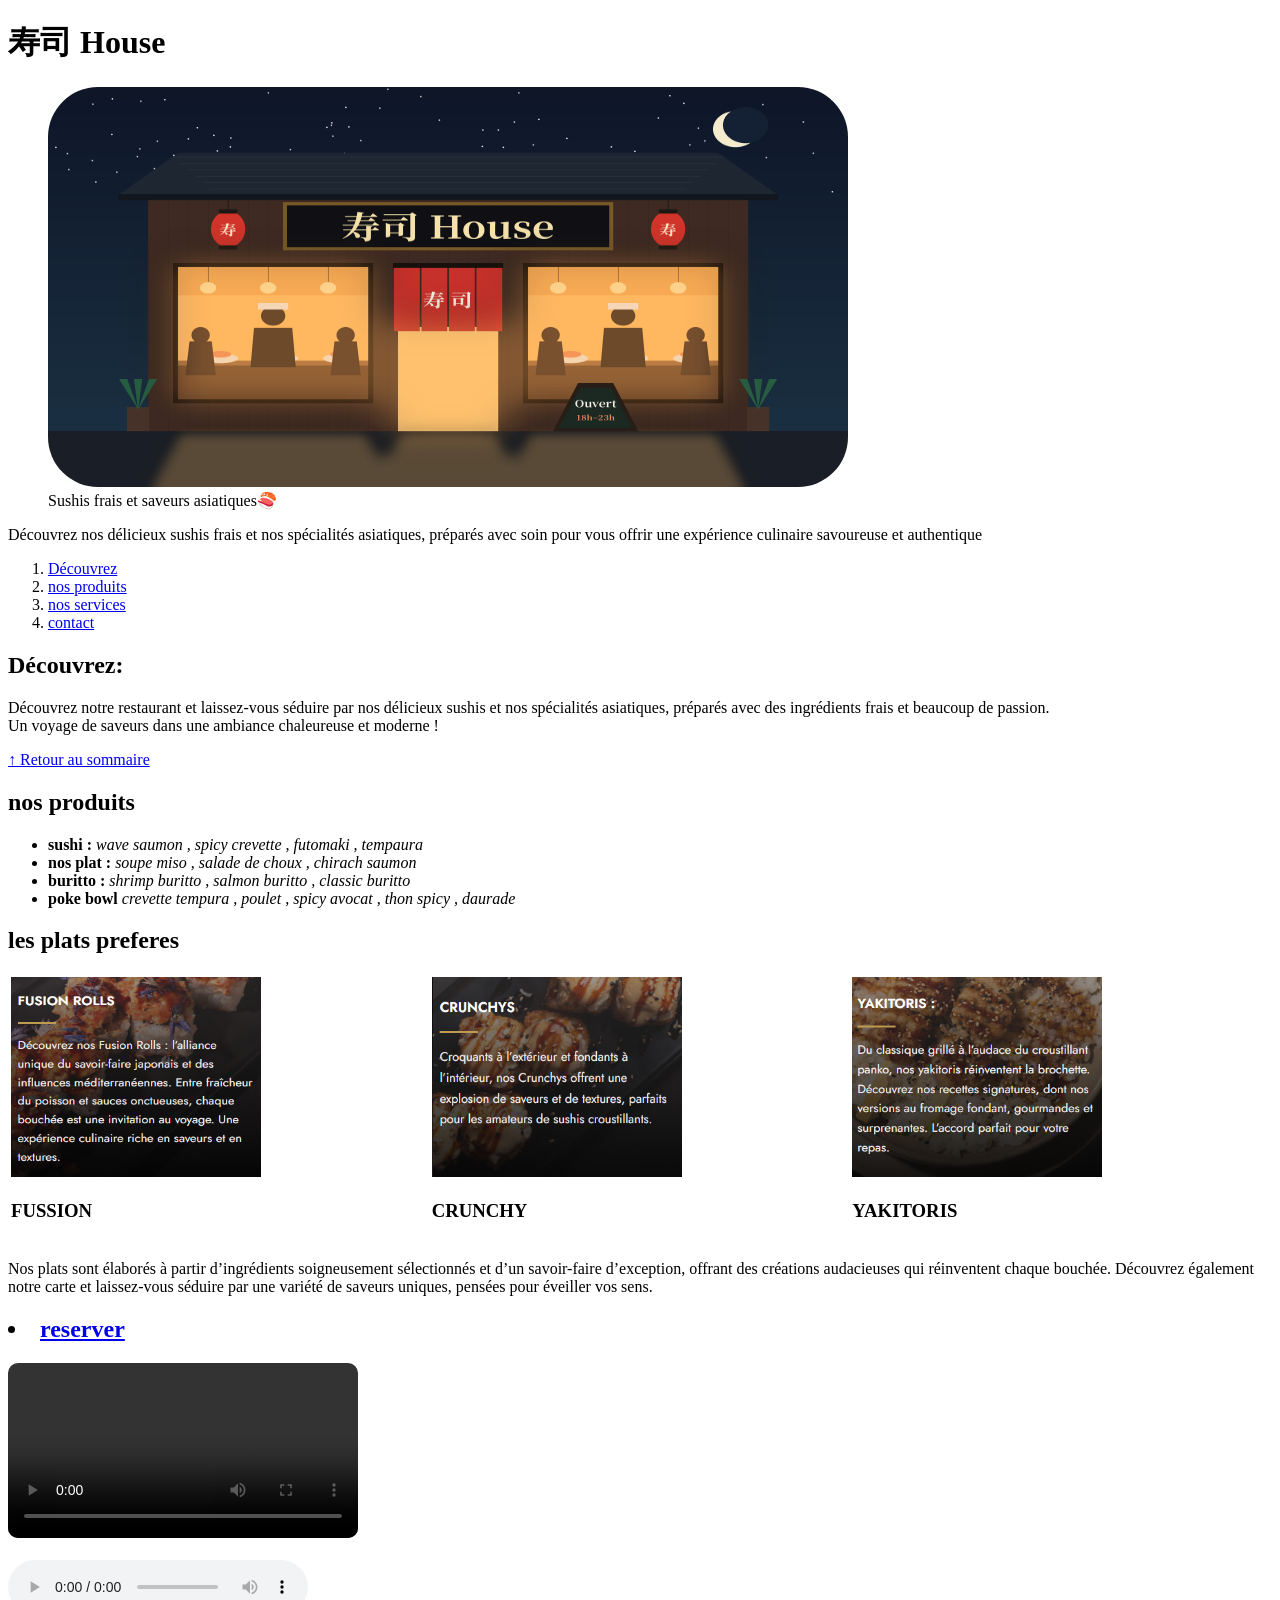
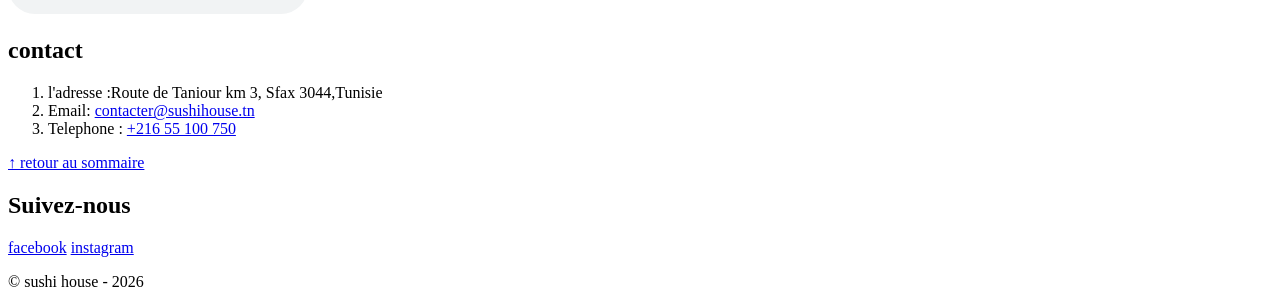
==== index.html @ ea9fa6d9 "sushi house first version" ====
<!DOCTYPE html>
<html lang="fr">
<head>
    <meta charset="UTF-8">
    <meta name="viewport" content="width=device-width, initial-scale=1.0">
    <title>Sushi House — 寿司 House un restaurant de sushi asiatique</title>
    <link rel="stylesheet" href="css/style.css">
    
</head>
<body>
    <header>
        <h1 >寿司 House</h1>
        <figure>
            <img src="images/sushi.png" style="width: 800px !important; height:400px !important; border-radius:50px" alt="Un restaurant de sushi asiatique propose une cuisine raffinée et savoureuse, avec des sushis frais, des makis délicats et des spécialités asiatiques aux saveurs authentiques, dans une ambiance chaleureuse et moderne 🍣🥢">
            <figcaption>Sushis frais et saveurs asiatiques🍣</figcaption>
        </figure>
        <p class="mise-en-avant">Découvrez nos délicieux sushis frais et nos spécialités asiatiques, préparés avec soin pour vous offrir une expérience culinaire savoureuse et authentique</p>
    </header>
    <nav id="sommaire">
        <ol>
            <li><a href=#decouvre>Découvrez</a></li>
            <li><a href=#produits>nos produits</a></li>
            <li><a href=#services>nos services</a></li>
            <li><a href=#contact>contact</a></li>

        </ol>
    </nav>
    <main>
        <section id="decouvre">
            <h2>Découvrez:</h2>
            <p>Découvrez notre restaurant et laissez-vous séduire par nos délicieux sushis et nos spécialités asiatiques, préparés avec des ingrédients frais et beaucoup de passion. <br>
                 Un voyage de saveurs dans une ambiance chaleureuse et moderne !</p>
            <p><a href="#sommaire">↑ Retour au sommaire</a></p>
        </section>
        <section id="produits">
            <h2>nos produits</h2>  
            <ul>
                <li><strong>sushi :</strong> <em>wave saumon , spicy crevette , futomaki , tempaura </em></li>
                <li><strong>nos plat :</strong> <em>soupe miso , salade de choux , chirach saumon</em></li>
                <li><strong>buritto :</strong> <em>shrimp buritto , salmon buritto , classic buritto </em></li>
                <li><strong>poke bowl</strong> <em>crevette tempura , poulet , spicy avocat , thon spicy , daurade</em></li>
            </ul>
                

        </section>
        <section id="services">
            <h2>les plats preferes</h2>
            <table width="100%">
                <tr>
                    <td>
                        <img src="images/fussion.png" alt="sushi fussion rolls " width="250" height="200">
                         <br>
                        <h3> FUSSION</h3>
                    </td>
                    <td>
                        <img src="images/crunchy.png" alt="sushi crunchy rolls " width="250" height="200">
                         <br>
                        <h3>CRUNCHY</h3>
                    </td>
                    <td>
                        <img src="images/yakitoris.png" alt=" sushi yakitoris rolls " width="250" height="200">
                         <br>
                        <h3>YAKITORIS</h3>
                    </td>
                </tr>
                
            </table>

            <p>Nos plats sont élaborés à partir d’ingrédients soigneusement sélectionnés et d’un savoir-faire d’exception, offrant des créations audacieuses qui réinventent chaque bouchée.
Découvrez également notre carte et laissez-vous séduire par une variété de saveurs uniques, pensées pour éveiller vos sens.<p>
            <h2><li><a href=reservation.html>reserver</a></li></h2>
            <video controls style="width:350px; max-width:100% ;height:auto; border-radius:10px;" >
                <source src="media/house.mp4" type="video/mp4">
                erreur votre navigateur ne peut pas lire la video.
            </video>
            <br><br>
            <audio controls>
                <source src="media/house.mp4" type="audio/mpeg">
                erreur votre navigateur ne supporte pas l'audio.
            </audio>

        </section>
        <section id="contact" class="carte-info">
            <h2>contact</h2>
            <ol>
                <li>l'adresse :Route de Taniour km 3, Sfax 3044,Tunisie</li>
                <li>Email: <a href="mailto:contact@sushihouse.tn">contacter@sushihouse.tn</a></li>
                <li>Telephone : <a href="tel:+216 55 578 963">+216 55 100 750</a></li>
            </ol>
            <p><a href="#sommaire">↑ retour au sommaire</a></p>
        </section>   
    </main>
    <footer>
        <h2>Suivez-nous</h2>
        <p>
            <a href="https://www.facebook.com/sushihouse" target="-blank" rel="noopener">facebook</a>
            <a href="https://www.instagram.com/sushihouse" target="-blank" rel="noopener">instagram</a>
        </p>  
        <p>&copy; sushi house - 2026</p> 
    </footer>

</body>
</html>
---- css/style.css ----
:root {
    --nuit: #0A1931;      
    --lumiere: #facf97;     
    --sushi-rouge: #C1272D; 
    --noren-beige: #F5E6C8; 
    --texte: #2B2B2B;        
    --fond: #FFFEF8;         
    --espace: 1rem;
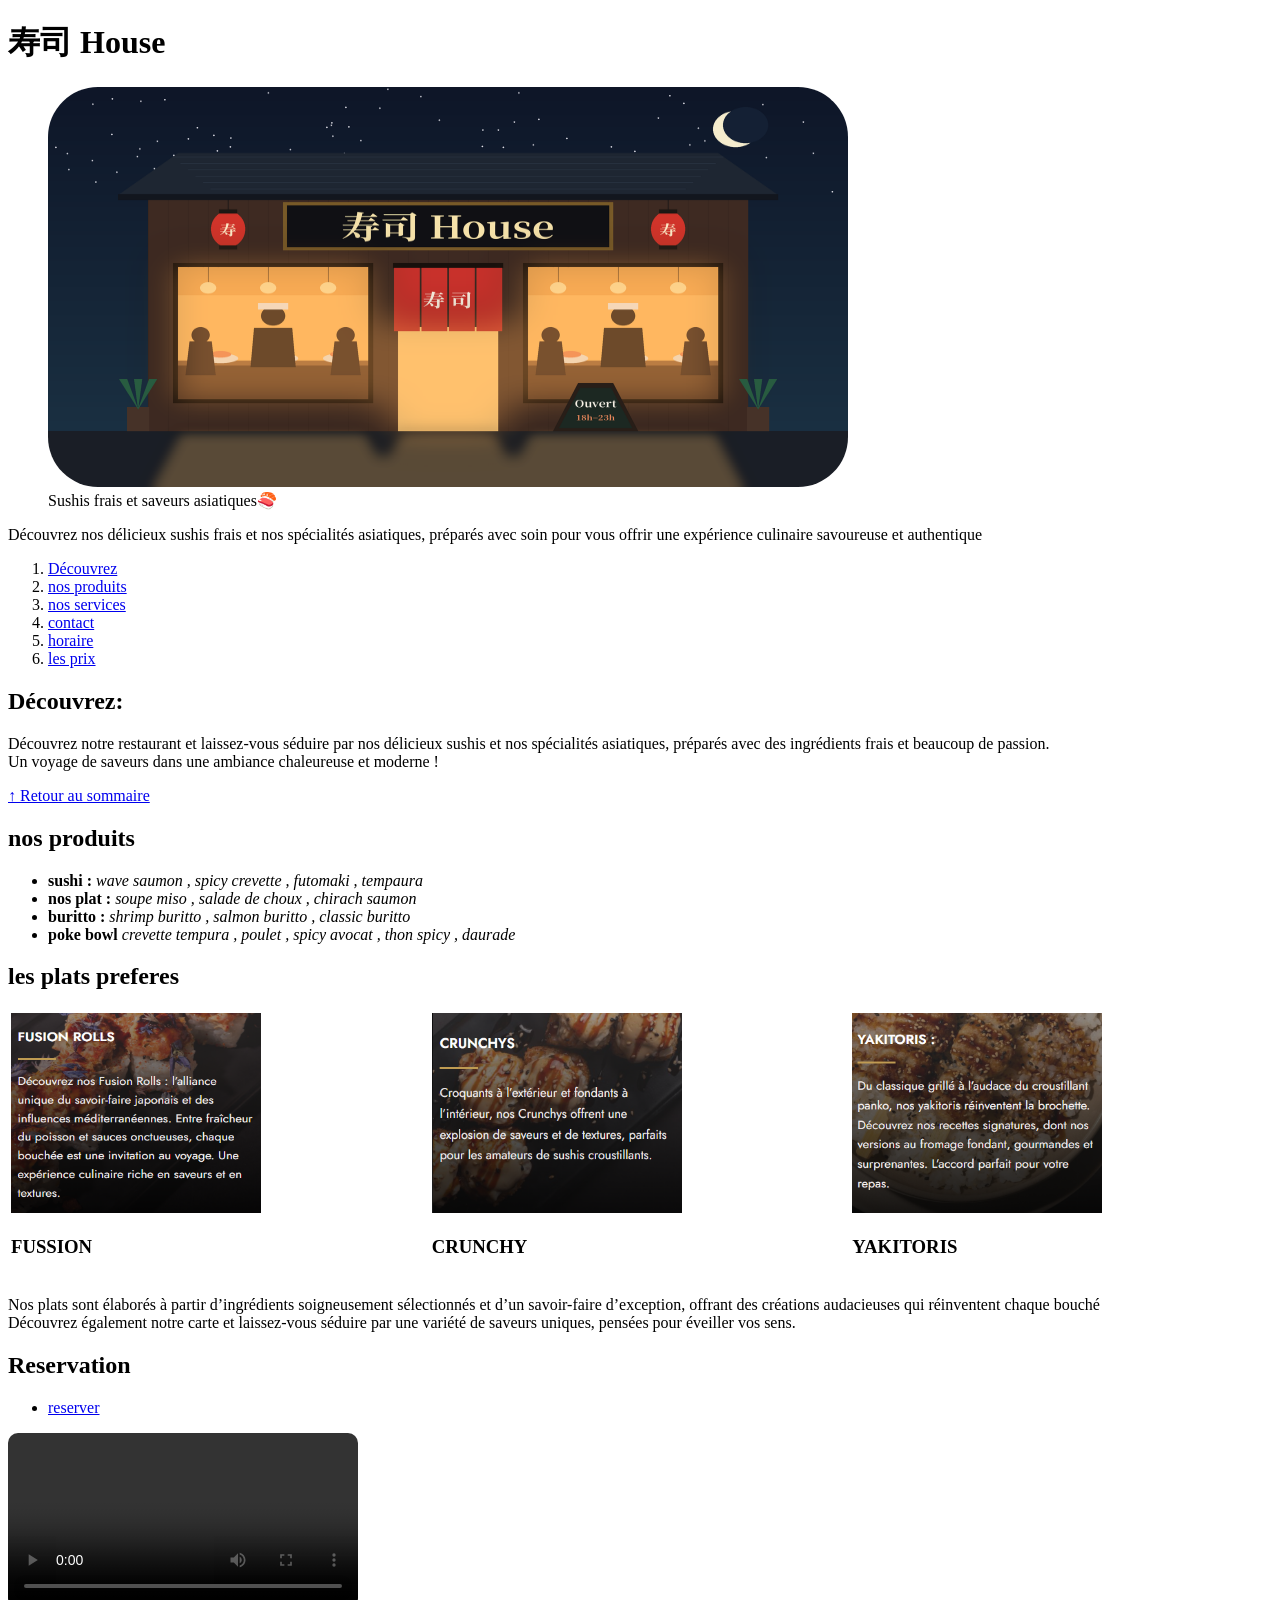
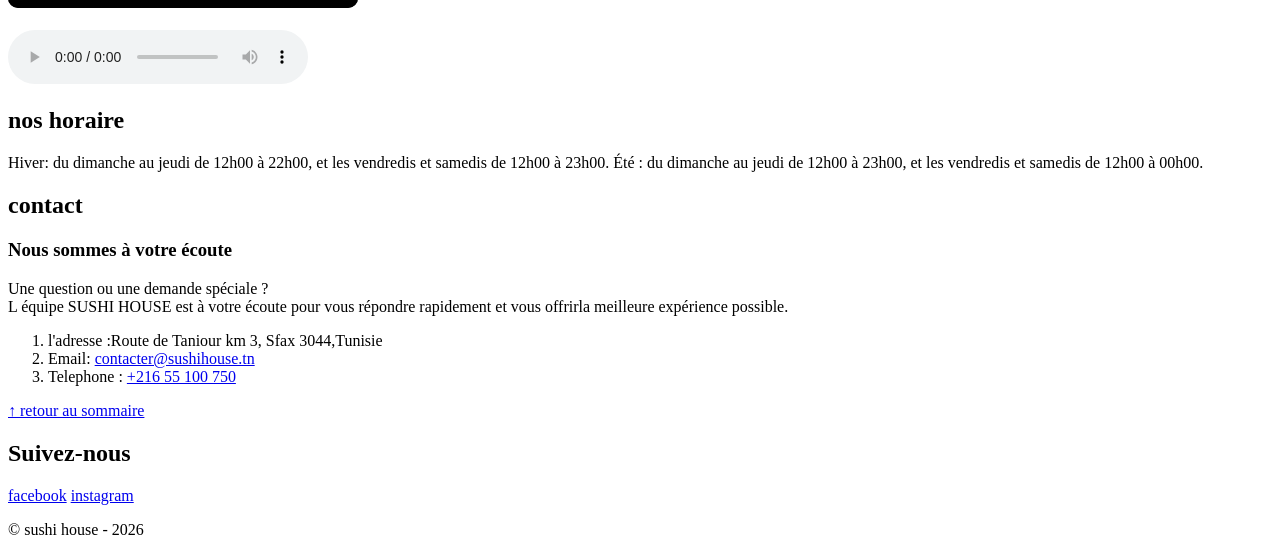
==== commit 8610fe40: "fix les erreurs" ====
--- a/index.html
+++ b/index.html
@@ -22,7 +22,10 @@
             <li><a href=#produits>nos produits</a></li>
             <li><a href=#services>nos services</a></li>
             <li><a href=#contact>contact</a></li>
+            <li><a href="#horaire">horaire</a></li>
+            <li><a href="prix.html">les prix</a></li>
 
+        
         </ol>
     </nav>
     <main>
@@ -45,7 +48,7 @@
         </section>
         <section id="services">
             <h2>les plats preferes</h2>
-            <table width="100%">
+            <table style="width: 100%;">
                 <tr>
                     <td>
                         <img src="images/fussion.png" alt="sushi fussion rolls " width="250" height="200">
@@ -66,9 +69,10 @@
                 
             </table>
 
-            <p>Nos plats sont élaborés à partir d’ingrédients soigneusement sélectionnés et d’un savoir-faire d’exception, offrant des créations audacieuses qui réinventent chaque bouchée.
+            <p>Nos plats sont élaborés à partir d’ingrédients soigneusement sélectionnés et d’un savoir-faire d’exception, offrant des créations audacieuses qui réinventent chaque bouché<br>
 Découvrez également notre carte et laissez-vous séduire par une variété de saveurs uniques, pensées pour éveiller vos sens.<p>
-            <h2><li><a href=reservation.html>reserver</a></li></h2>
+            <h2>Reservation</h2>
+            <ul><li><a href=reservation.html>reserver</a></li></ul>
             <video controls style="width:350px; max-width:100% ;height:auto; border-radius:10px;" >
                 <source src="media/house.mp4" type="video/mp4">
                 erreur votre navigateur ne peut pas lire la video.
@@ -80,12 +84,21 @@
             </audio>
 
         </section>
+        <section id="horaire">
+            <h2>nos horaire</h2>
+            <p> Hiver: du dimanche au jeudi de 12h00 à 22h00, et les vendredis et samedis de 12h00 à 23h00.
+Été : du dimanche au jeudi de 12h00 à 23h00, et les vendredis et samedis de 12h00 à 00h00.</p>
+        </section>
+
         <section id="contact" class="carte-info">
             <h2>contact</h2>
+            <h3>Nous sommes à votre écoute</h3>
+            <p>Une question ou une demande spéciale ? <br>
+L équipe SUSHI HOUSE est à votre écoute pour vous répondre rapidement et vous offrirla meilleure expérience possible.</p>
             <ol>
                 <li>l'adresse :Route de Taniour km 3, Sfax 3044,Tunisie</li>
                 <li>Email: <a href="mailto:contact@sushihouse.tn">contacter@sushihouse.tn</a></li>
-                <li>Telephone : <a href="tel:+216 55 578 963">+216 55 100 750</a></li>
+                <li>Telephone : <a href="tel:+21655578963">+216 55 100 750</a></li>
             </ol>
             <p><a href="#sommaire">↑ retour au sommaire</a></p>
         </section>   
--- a/css/style.css
+++ b/css/style.css
@@ -1,8 +1,9 @@
 :root {
-    --nuit: #0A1931;      
+    --nuit: #071a38;      
     --lumiere: #facf97;     
     --sushi-rouge: #C1272D; 
-    --noren-beige: #F5E6C8; 
-    --texte: #2B2B2B;        
-    --fond: #FFFEF8;         
+    --noren-beige: #e25f2b; 
+    --texte: #490707;        
+    --fond: #110527;         
     --espace: 1rem;
+}
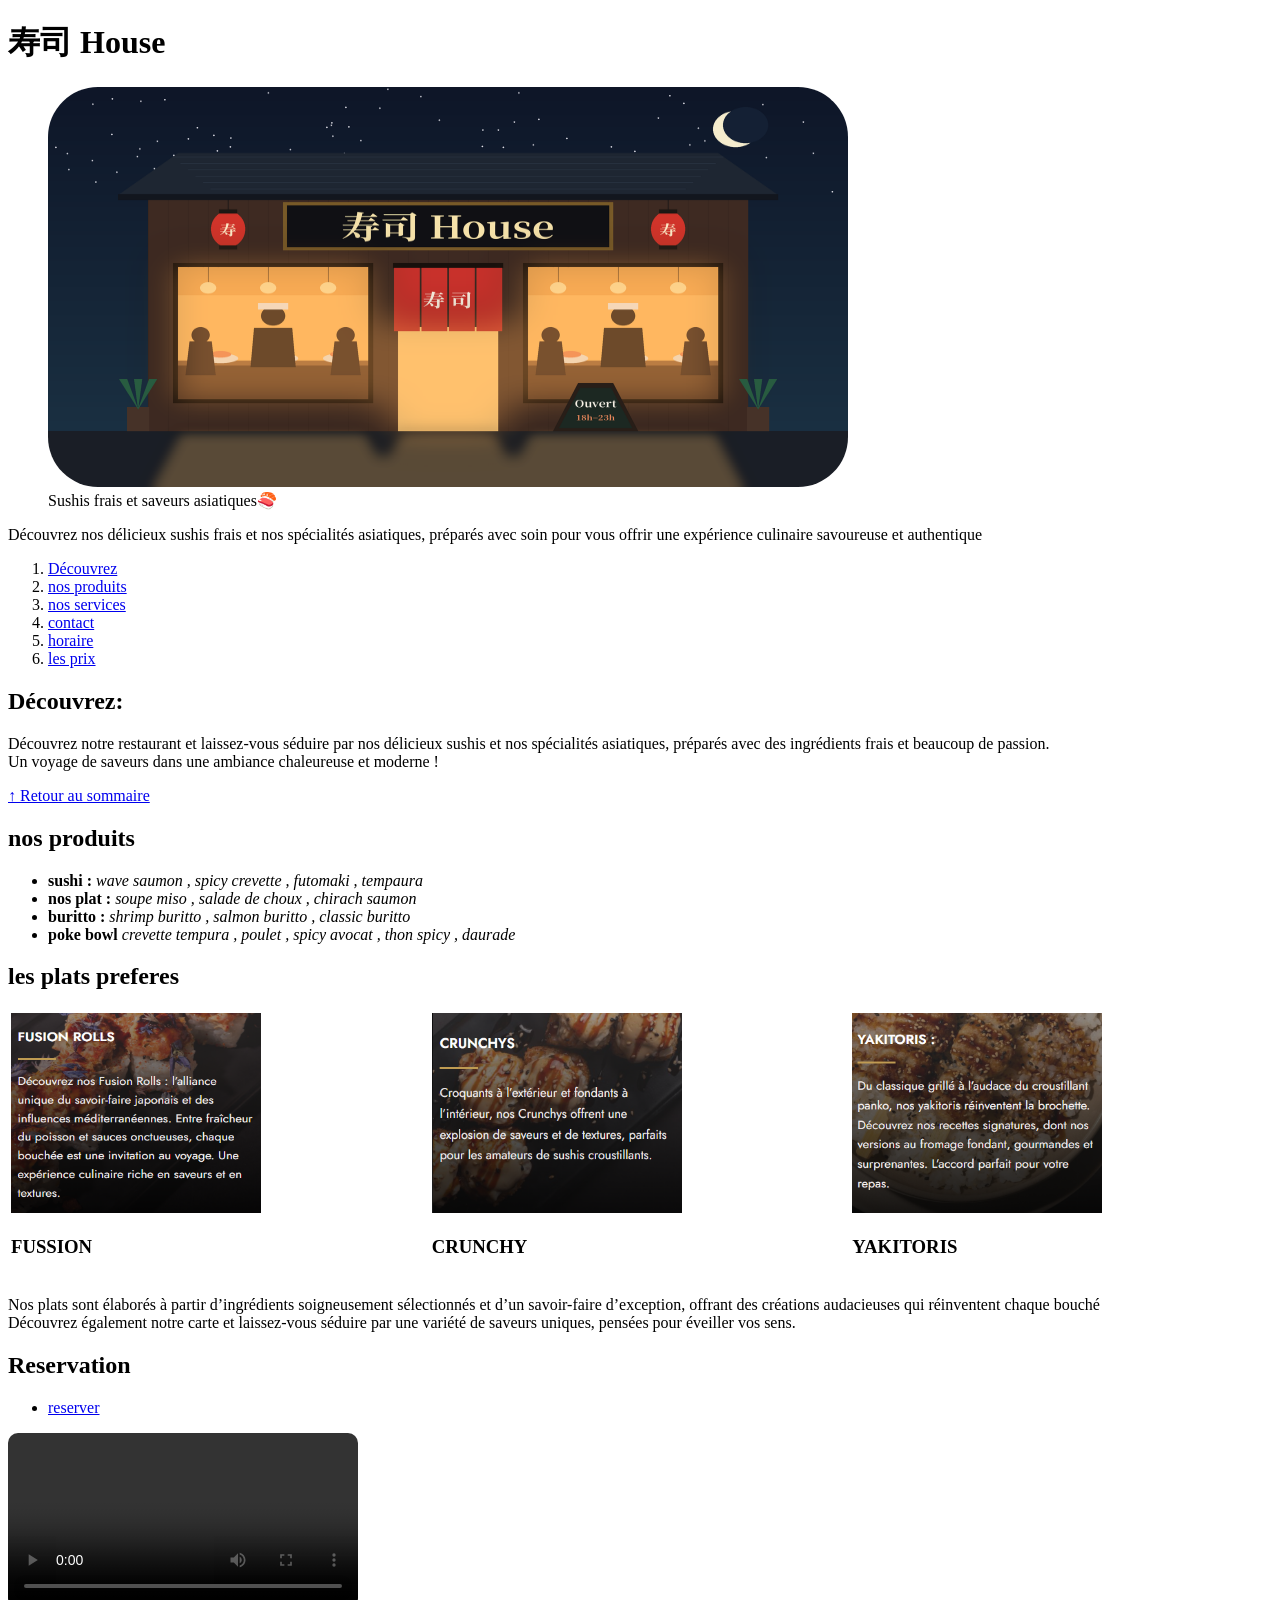
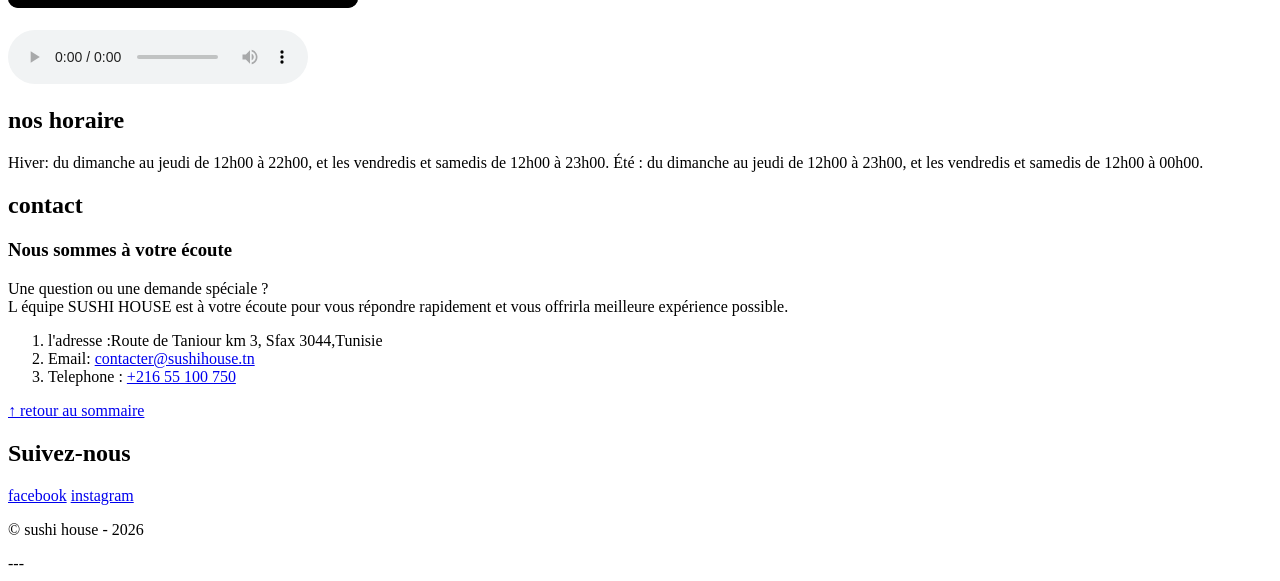
==== commit b07c3a6f: "page prix sushi house" ====
--- a/index.html
+++ b/index.html
@@ -111,6 +111,6 @@
         </p>  
         <p>&copy; sushi house - 2026</p> 
     </footer>
-
+---
 </body>
 </html>
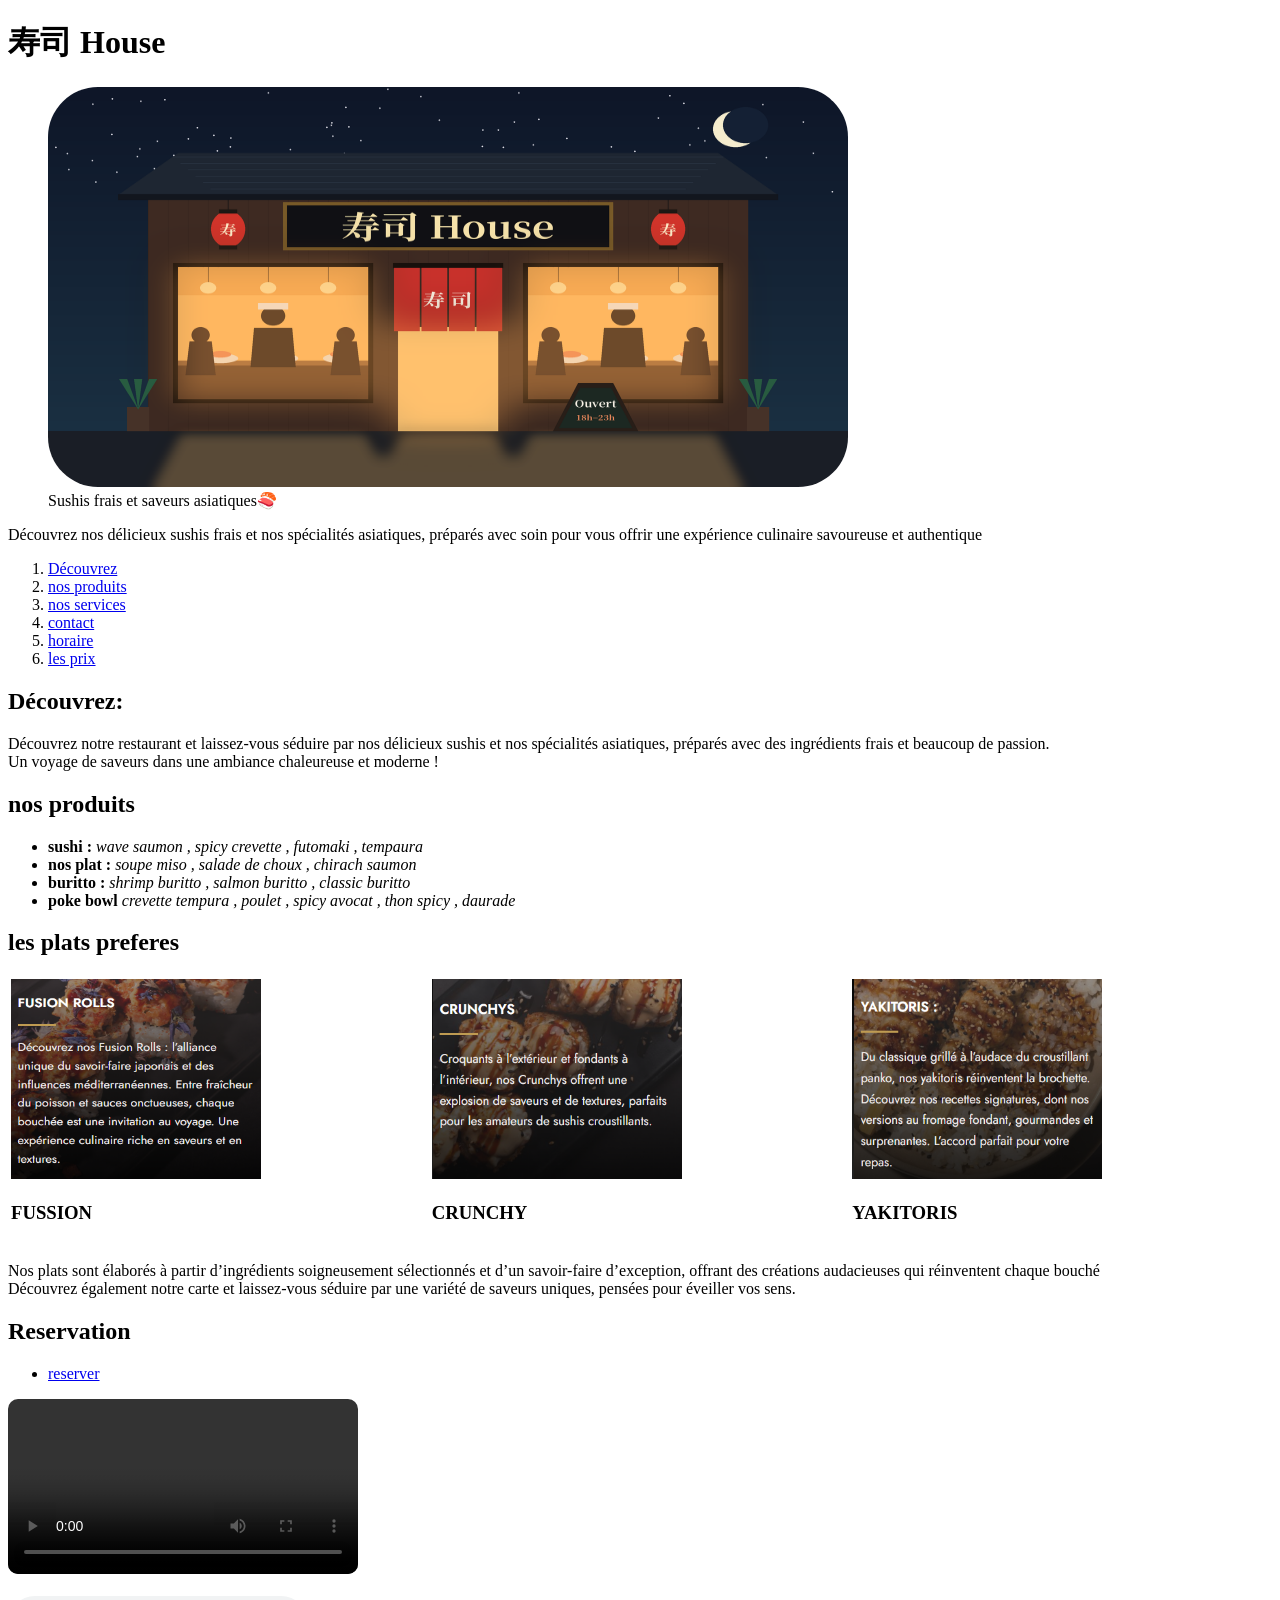
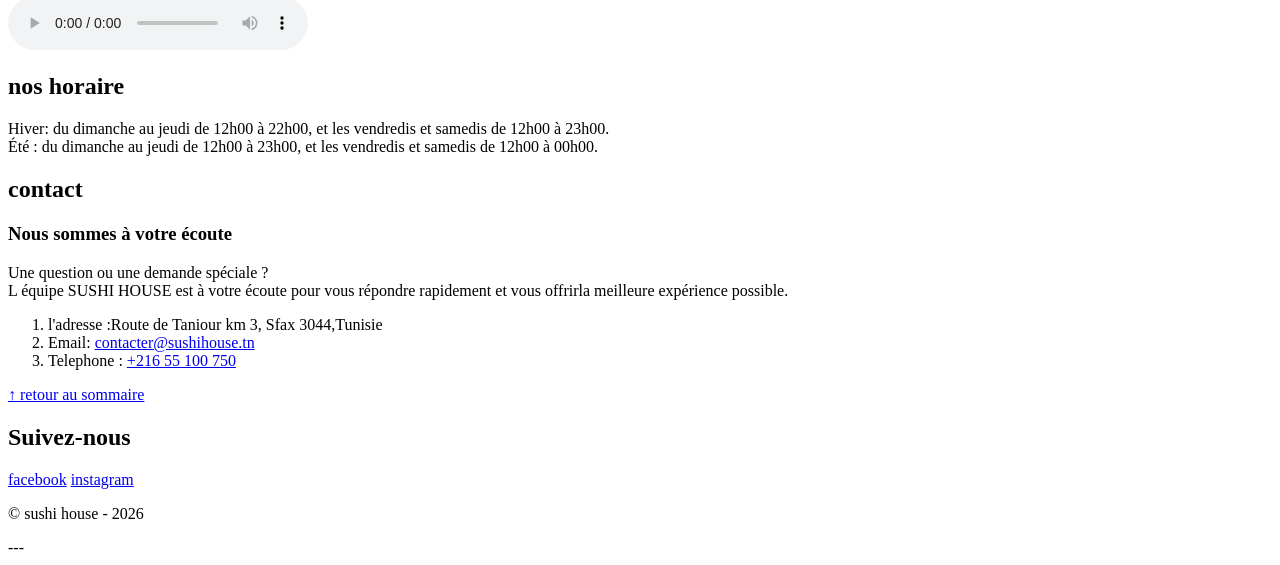
==== commit c20c8371: "page reservation" ====
--- a/index.html
+++ b/index.html
@@ -14,9 +14,9 @@
             <img src="images/sushi.png" style="width: 800px !important; height:400px !important; border-radius:50px" alt="Un restaurant de sushi asiatique propose une cuisine raffinée et savoureuse, avec des sushis frais, des makis délicats et des spécialités asiatiques aux saveurs authentiques, dans une ambiance chaleureuse et moderne 🍣🥢">
             <figcaption>Sushis frais et saveurs asiatiques🍣</figcaption>
         </figure>
-        <p class="mise-en-avant">Découvrez nos délicieux sushis frais et nos spécialités asiatiques, préparés avec soin pour vous offrir une expérience culinaire savoureuse et authentique</p>
+        <p  id="sommaire">Découvrez nos délicieux sushis frais et nos spécialités asiatiques, préparés avec soin pour vous offrir une expérience culinaire savoureuse et authentique</p>
     </header>
-    <nav id="sommaire">
+    <nav >
         <ol>
             <li><a href=#decouvre>Découvrez</a></li>
             <li><a href=#produits>nos produits</a></li>
@@ -33,7 +33,7 @@
             <h2>Découvrez:</h2>
             <p>Découvrez notre restaurant et laissez-vous séduire par nos délicieux sushis et nos spécialités asiatiques, préparés avec des ingrédients frais et beaucoup de passion. <br>
                  Un voyage de saveurs dans une ambiance chaleureuse et moderne !</p>
-            <p><a href="#sommaire">↑ Retour au sommaire</a></p>
+            
         </section>
         <section id="produits">
             <h2>nos produits</h2>  
@@ -61,7 +61,7 @@
                         <h3>CRUNCHY</h3>
                     </td>
                     <td>
-                        <img src="images/yakitoris.png" alt=" sushi yakitoris rolls " width="250" height="200">
+                        <img src="images/yakitori.png" alt=" sushi yakitoris rolls " width="250" height="200">
                          <br>
                         <h3>YAKITORIS</h3>
                     </td>
@@ -86,11 +86,11 @@
         </section>
         <section id="horaire">
             <h2>nos horaire</h2>
-            <p> Hiver: du dimanche au jeudi de 12h00 à 22h00, et les vendredis et samedis de 12h00 à 23h00.
+            <p> Hiver: du dimanche au jeudi de 12h00 à 22h00, et les vendredis et samedis de 12h00 à 23h00.<br>
 Été : du dimanche au jeudi de 12h00 à 23h00, et les vendredis et samedis de 12h00 à 00h00.</p>
         </section>
 
-        <section id="contact" class="carte-info">
+        <section id="contact" >
             <h2>contact</h2>
             <h3>Nous sommes à votre écoute</h3>
             <p>Une question ou une demande spéciale ? <br>
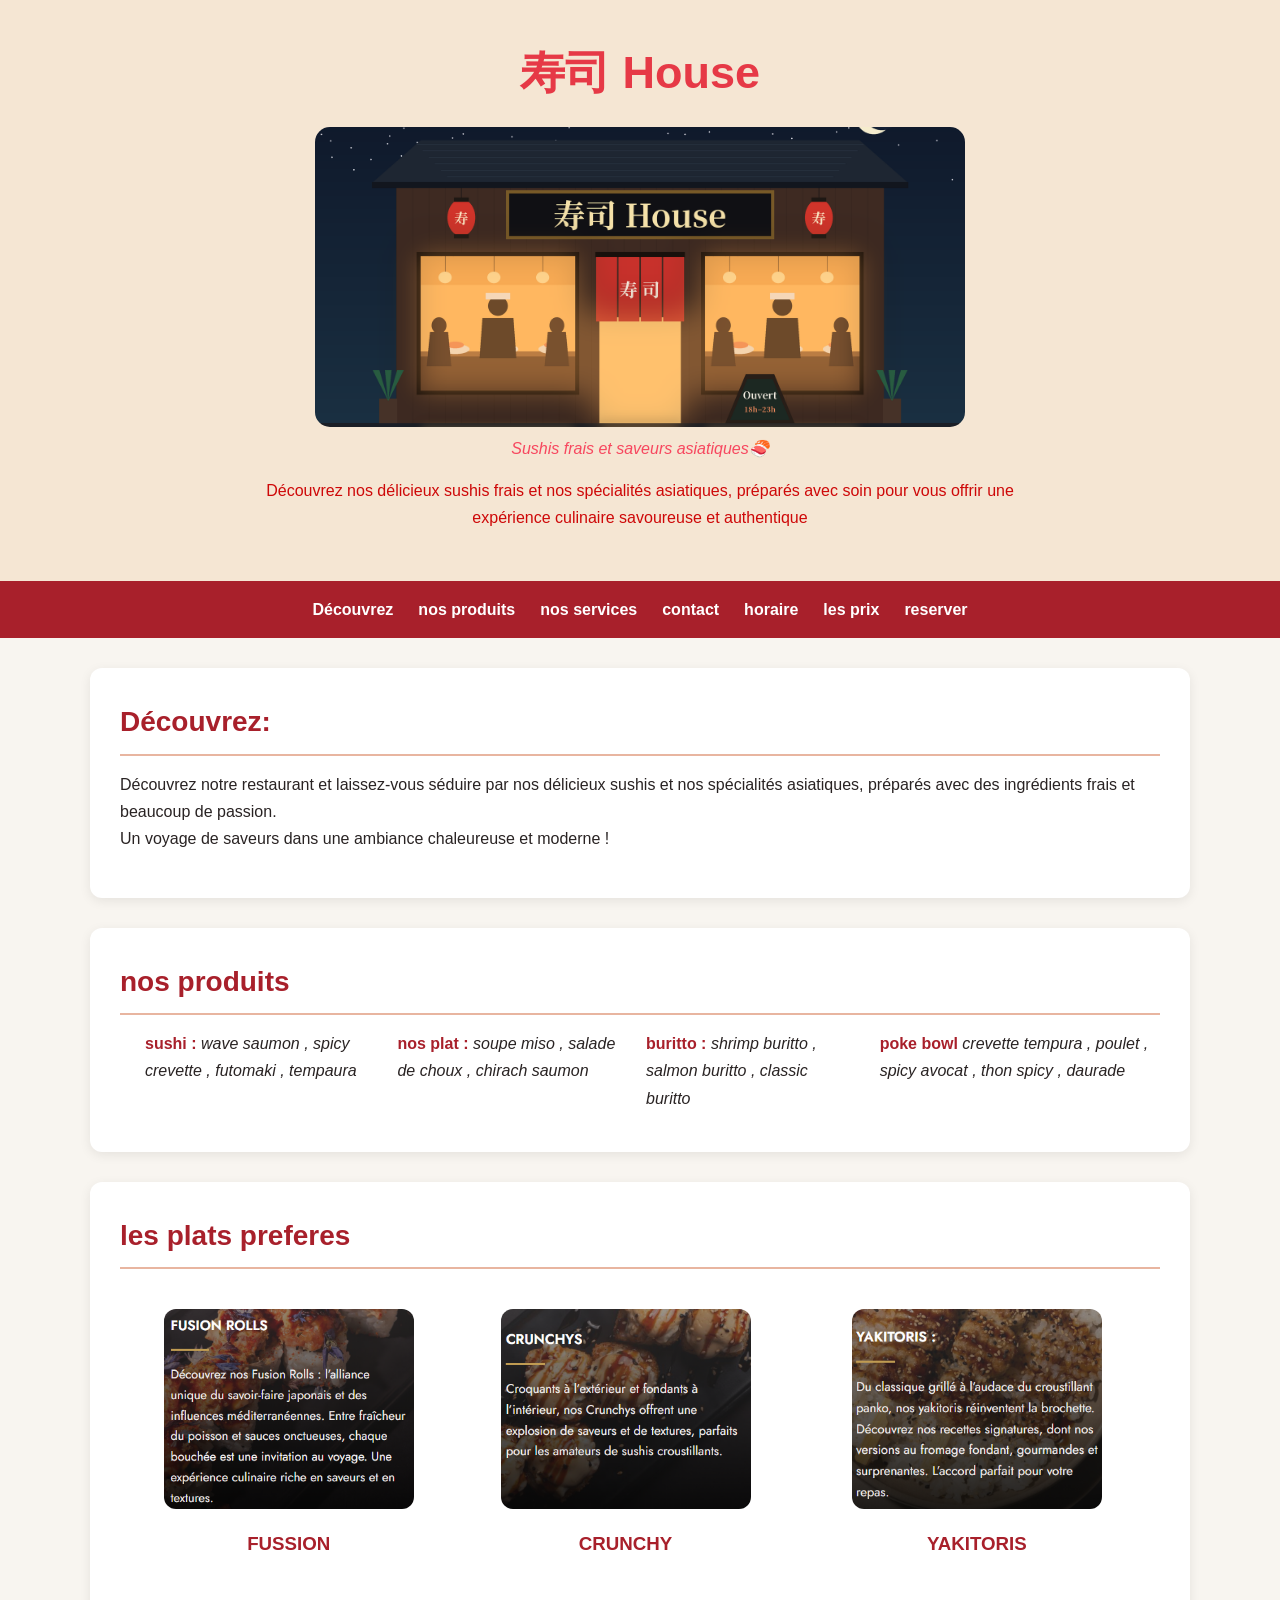
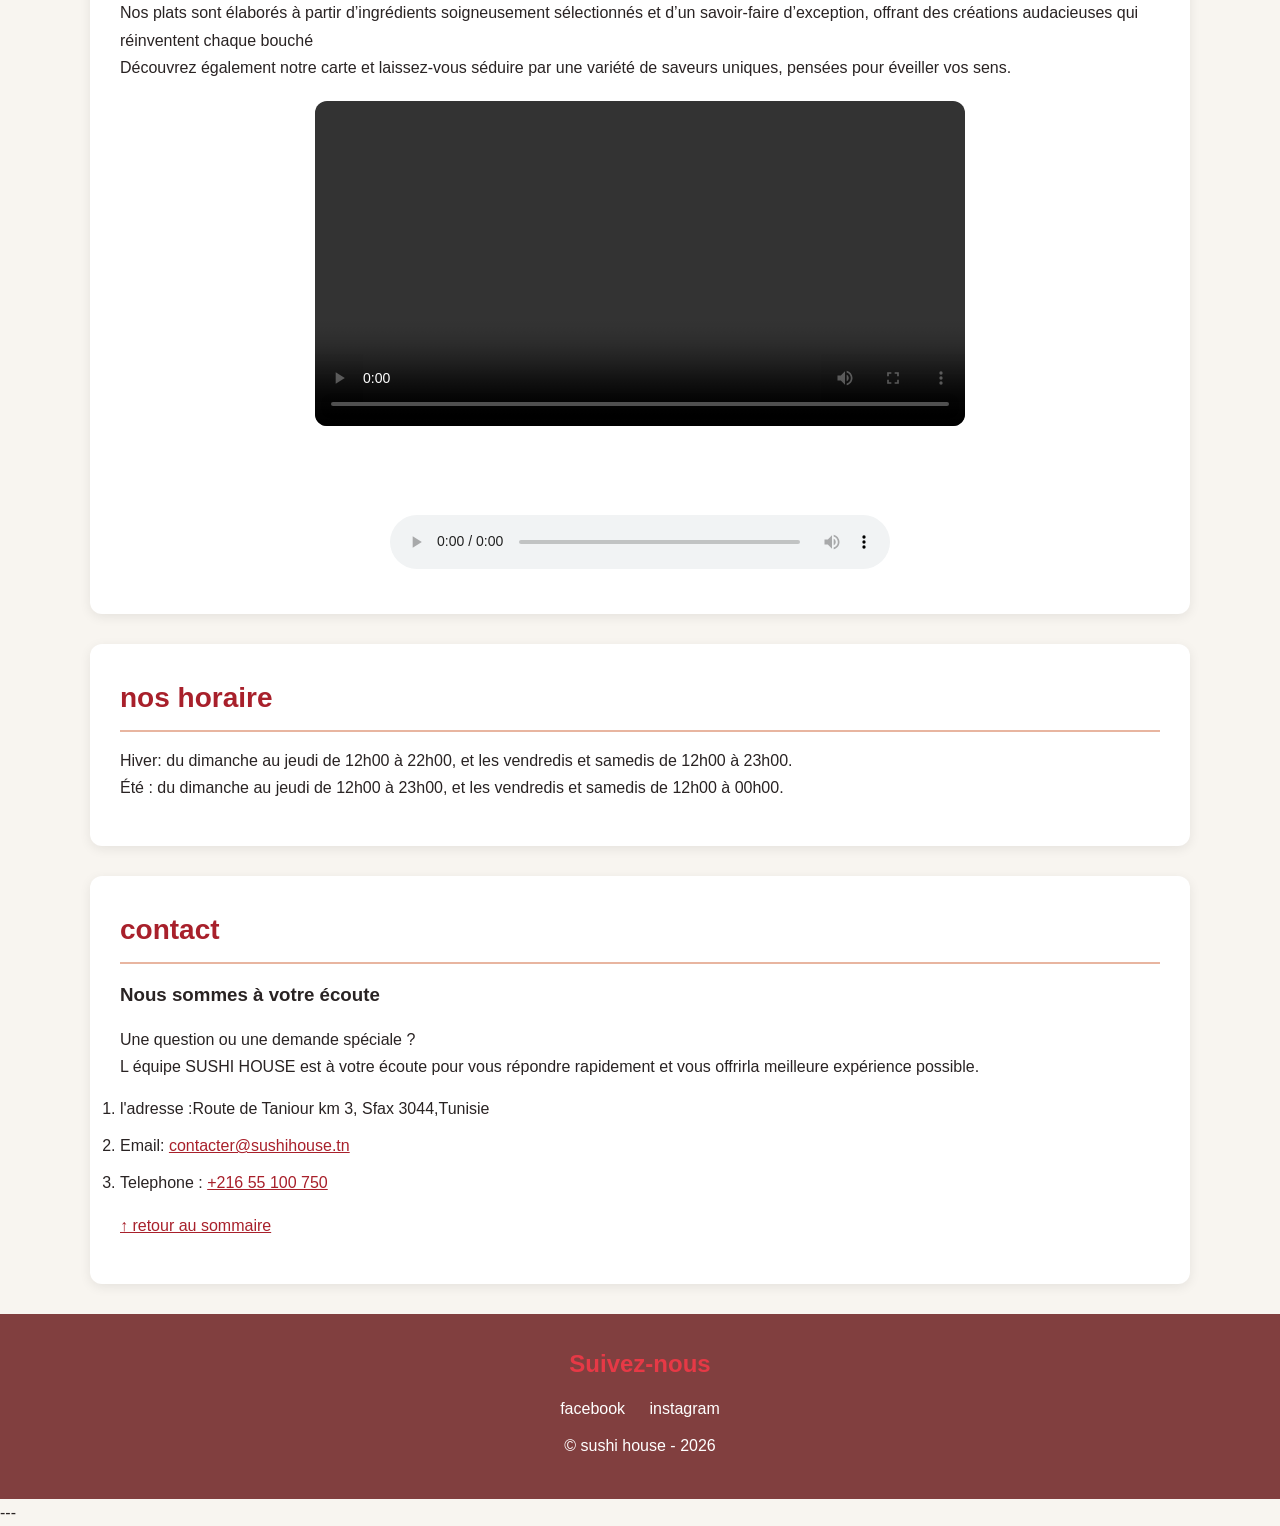
==== commit fab30784: "ajout le css" ====
--- a/index.html
+++ b/index.html
@@ -11,7 +11,7 @@
     <header>
         <h1 >寿司 House</h1>
         <figure>
-            <img src="images/sushi.png" style="width: 800px !important; height:400px !important; border-radius:50px" alt="Un restaurant de sushi asiatique propose une cuisine raffinée et savoureuse, avec des sushis frais, des makis délicats et des spécialités asiatiques aux saveurs authentiques, dans une ambiance chaleureuse et moderne 🍣🥢">
+            <img src="images/sushi.png" alt="Devanture du restaurant Sushi House">
             <figcaption>Sushis frais et saveurs asiatiques🍣</figcaption>
         </figure>
         <p  id="sommaire">Découvrez nos délicieux sushis frais et nos spécialités asiatiques, préparés avec soin pour vous offrir une expérience culinaire savoureuse et authentique</p>
@@ -24,8 +24,7 @@
             <li><a href=#contact>contact</a></li>
             <li><a href="#horaire">horaire</a></li>
             <li><a href="prix.html">les prix</a></li>
-
-        
+            <li><a href="reservation.html">reserver</a></li>
         </ol>
     </nav>
     <main>
@@ -71,9 +70,8 @@
 
             <p>Nos plats sont élaborés à partir d’ingrédients soigneusement sélectionnés et d’un savoir-faire d’exception, offrant des créations audacieuses qui réinventent chaque bouché<br>
 Découvrez également notre carte et laissez-vous séduire par une variété de saveurs uniques, pensées pour éveiller vos sens.<p>
-            <h2>Reservation</h2>
-            <ul><li><a href=reservation.html>reserver</a></li></ul>
-            <video controls style="width:350px; max-width:100% ;height:auto; border-radius:10px;" >
+            
+            <video controls  >
                 <source src="media/house.mp4" type="video/mp4">
                 erreur votre navigateur ne peut pas lire la video.
             </video>
@@ -106,8 +104,8 @@
     <footer>
         <h2>Suivez-nous</h2>
         <p>
-            <a href="https://www.facebook.com/sushihouse" target="-blank" rel="noopener">facebook</a>
-            <a href="https://www.instagram.com/sushihouse" target="-blank" rel="noopener">instagram</a>
+            <a href="https://www.facebook.com/sushihouse" target="_blank" rel="noopener">facebook</a>
+            <a href="https://www.instagram.com/sushihouse" target="_blank" rel="noopener">instagram</a>
         </p>  
         <p>&copy; sushi house - 2026</p> 
     </footer>
--- a/css/style.css
+++ b/css/style.css
@@ -1,9 +1,298 @@
-:root {
-    --nuit: #071a38;      
-    --lumiere: #facf97;     
-    --sushi-rouge: #C1272D; 
-    --noren-beige: #e25f2b; 
-    --texte: #490707;        
-    --fond: #110527;         
-    --espace: 1rem;
-}
+
+
+* {
+    box-sizing: border-box;
+    margin: 0;
+    padding: 0;
+}
+
+html {
+    scroll-behavior: smooth;
+}
+
+body {
+    font-family: Arial, sans-serif;
+    background-color: #f8f5f0;
+    color: #292323;
+    line-height: 1.7;
+}
+
+
+header {
+    background-color: #f5e6d3;
+    color: rgb(206, 8, 8);
+    text-align: center;
+    padding: 35px 20px;
+}
+form {
+    max-width: 600px;
+    background-color: #f5e6d3;
+    padding: 20px;
+    border-radius: 10px;
+    box-shadow: 0 4px 12px rgba(0, 0, 0, 0.1);
+}
+header h1 {
+    font-size: 45px;
+    color: #e63946;
+    margin-bottom: 15px;
+}
+
+header figure {
+    margin: 15px auto;
+}
+
+header img {
+    width: 70%;
+    max-width: 650px;
+    height: 300px;
+    object-fit: cover;
+    border-radius: 15px;
+    transition: transform 0.4s ease;
+}
+
+header img:hover {
+    transform: scale(1.04);
+}
+
+figcaption {
+    color: #f74159f5;
+    font-style: italic;
+}
+
+header p {
+    max-width: 800px;
+    margin: 15px auto;
+}
+
+
+nav {
+    background-color: #a8202b;
+    padding: 15px;
+    position: sticky;
+    top: 0;
+    z-index: 10;
+}
+
+nav ol {
+    list-style: none;
+    display: flex;
+    justify-content: center;
+    flex-wrap: wrap;
+    gap: 25px;
+}
+
+nav a {
+    color: white;
+    text-decoration: none;
+    font-weight: bold;
+    transition: color 0.3s;
+}
+
+nav a:hover {
+    color: #ffd6a5;
+}
+
+ul {
+    list-style: none;
+    display: flex;
+    justify-content: center;
+    gap: 25px;
+}
+
+ul a {
+    text-decoration: none;
+    color: white;
+    background-color: #a8202b;
+    padding: 10px 20px;
+    border-radius: 8px;
+    display: inline-block;
+}
+
+ul a:hover {
+    background-color: #e63946;
+    transform: scale(1.05);
+}
+main {
+    width: 90%;
+    max-width: 1100px;
+    margin: 30px auto;
+}
+
+
+section {
+    background-color: white;
+    padding: 30px;
+    margin-bottom: 30px;
+    border-radius: 12px;
+    box-shadow: 0 3px 12px rgba(0, 0, 0, 0.08);
+}
+
+section h2 {
+    color: #a8202b;
+    font-size: 28px;
+    margin-bottom: 15px;
+    border-bottom: 2px solid #e8b5a0;
+    padding-bottom: 8px;
+}
+
+section p {
+    margin: 15px 0;
+}
+
+
+section ul {
+    padding-left: 25px;
+}
+
+section li {
+    margin-bottom: 10px;
+}
+
+strong {
+    color: #a8202b;
+}
+
+
+table {
+    width: 100%;
+    text-align: center;
+    border-spacing: 15px;
+}
+
+td {
+    padding: 10px;
+}
+
+td img {
+    width: 100%;
+    max-width: 250px;
+    height: 200px;
+    object-fit: cover;
+    border-radius: 12px;
+    transition: transform 0.4s ease, box-shadow 0.4s ease;
+}
+
+
+td img:hover {
+    transform: scale(1.08);
+    box-shadow: 0 8px 20px rgba(0, 0, 0, 0.25);
+}
+
+td h3 {
+    color: #a8202b;
+    margin-top: 10px;
+}
+
+
+video {
+    width: 100%;
+    max-width: 650px;
+    border-radius: 12px;
+    display: block;
+    margin: 20px auto;
+}
+
+audio {
+    width: 100%;
+    max-width: 500px;
+    display: block;
+    margin: 15px auto;
+}
+
+
+a {
+    transition: 0.3s;
+}
+
+section a {
+    color: #a8202b;
+}
+
+section a:hover {
+    color: #e63946;
+    text-decoration: none;
+}
+
+
+footer {
+    background-color: #813f3f;
+    color: white;
+    text-align: center;
+    padding: 30px;
+}
+
+footer h2 {
+    color: #e63946;
+    margin-bottom: 10px;
+}
+
+footer a {
+    color: white;
+    text-decoration: none;
+    margin: 10px;
+}
+
+footer a:hover {
+    color: #f2c6a0;
+}
+
+footer p {
+    margin: 10px;
+}
+@media (max-width: 768px) {
+
+    main {
+        width: 95%;
+    }
+
+    header h1 {
+        font-size: 32px;
+    }
+
+    header img {
+        width: 100%;
+    }
+
+    nav ul {
+        flex-wrap: wrap;
+        gap: 10px;
+    }
+
+    section {
+        padding: 20px;
+    }
+}
+
+
+@media (max-width: 480px) {
+
+    header h1 {
+        font-size: 25px;
+    }
+
+    header img {
+        height: 200px;
+    }
+
+    nav ul {
+        flex-direction: column;
+        align-items: center;
+    }
+
+    section h2 {
+        font-size: 22px;
+    }
+
+    table {
+        border-spacing: 3px;
+    }
+
+    td img {
+        width: 100%;
+        height: 100px;
+    }
+
+    video {
+        width: 100%;
+    }
+}
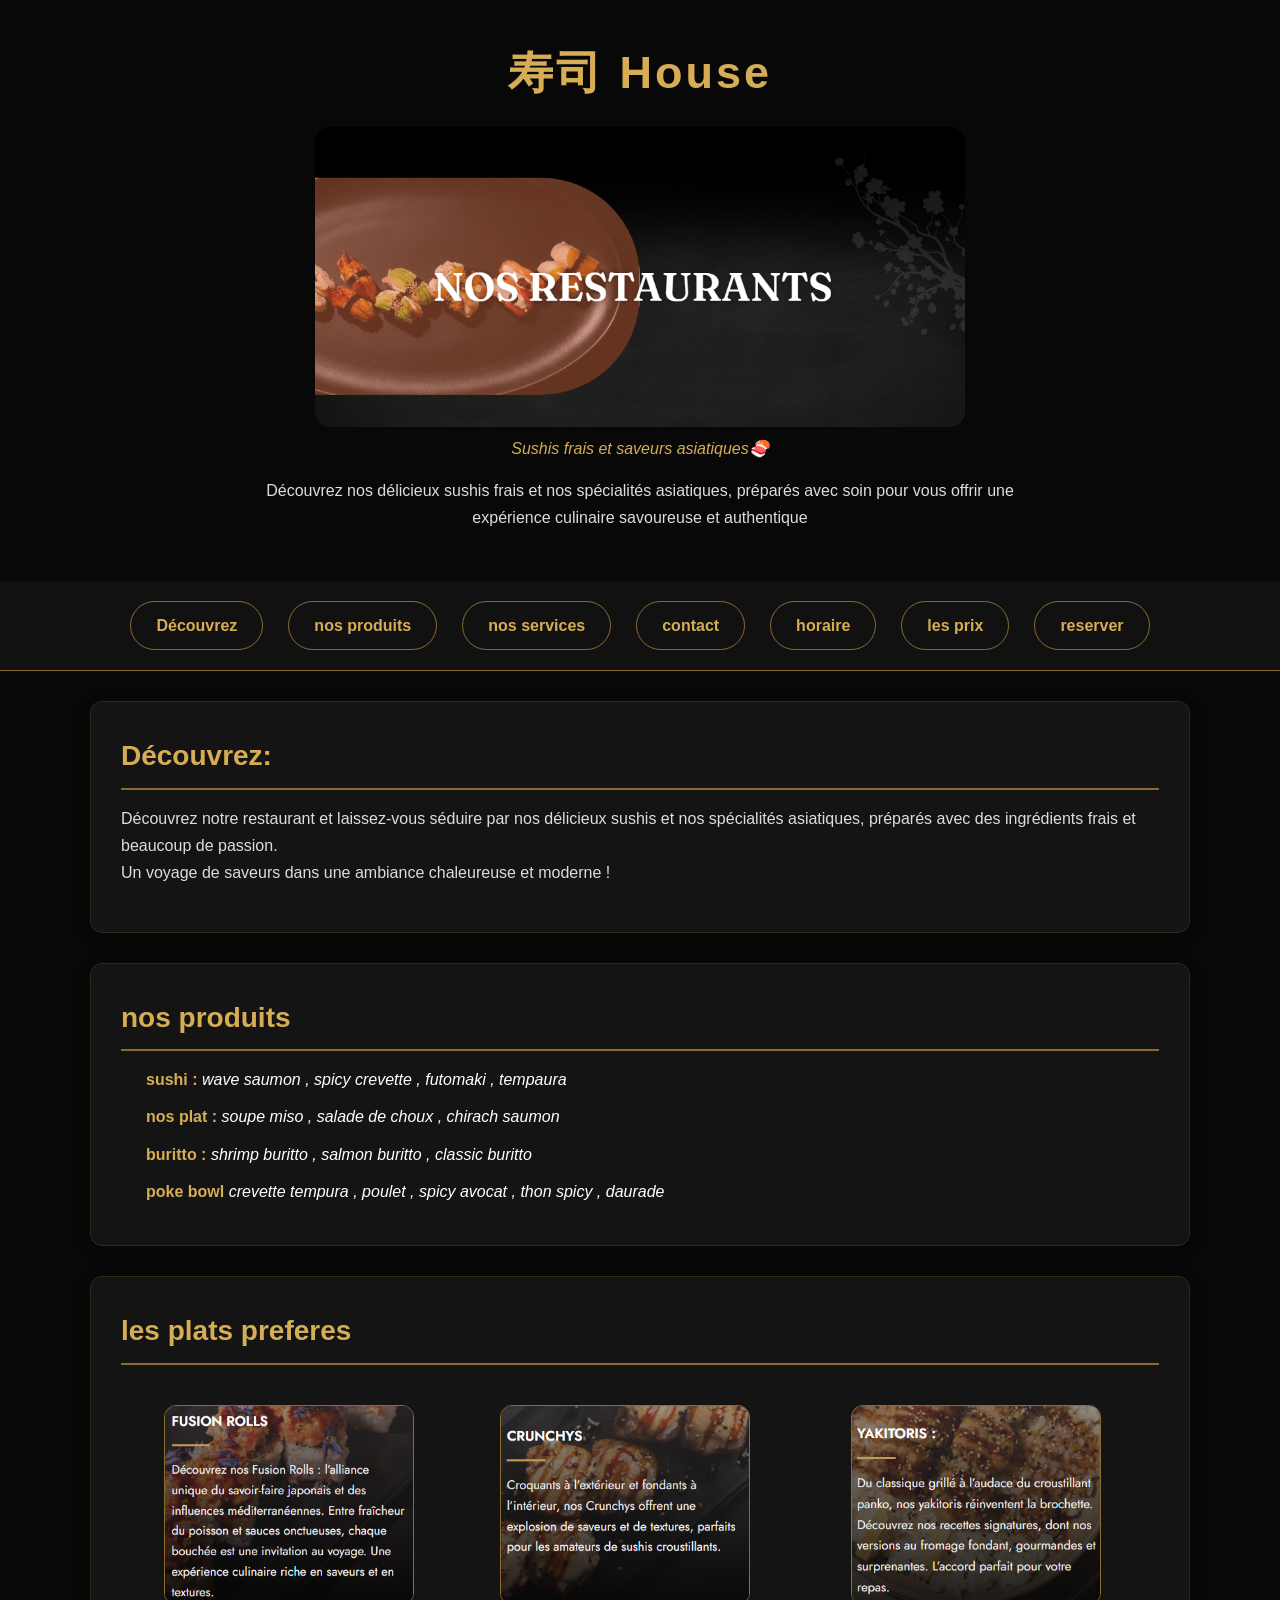
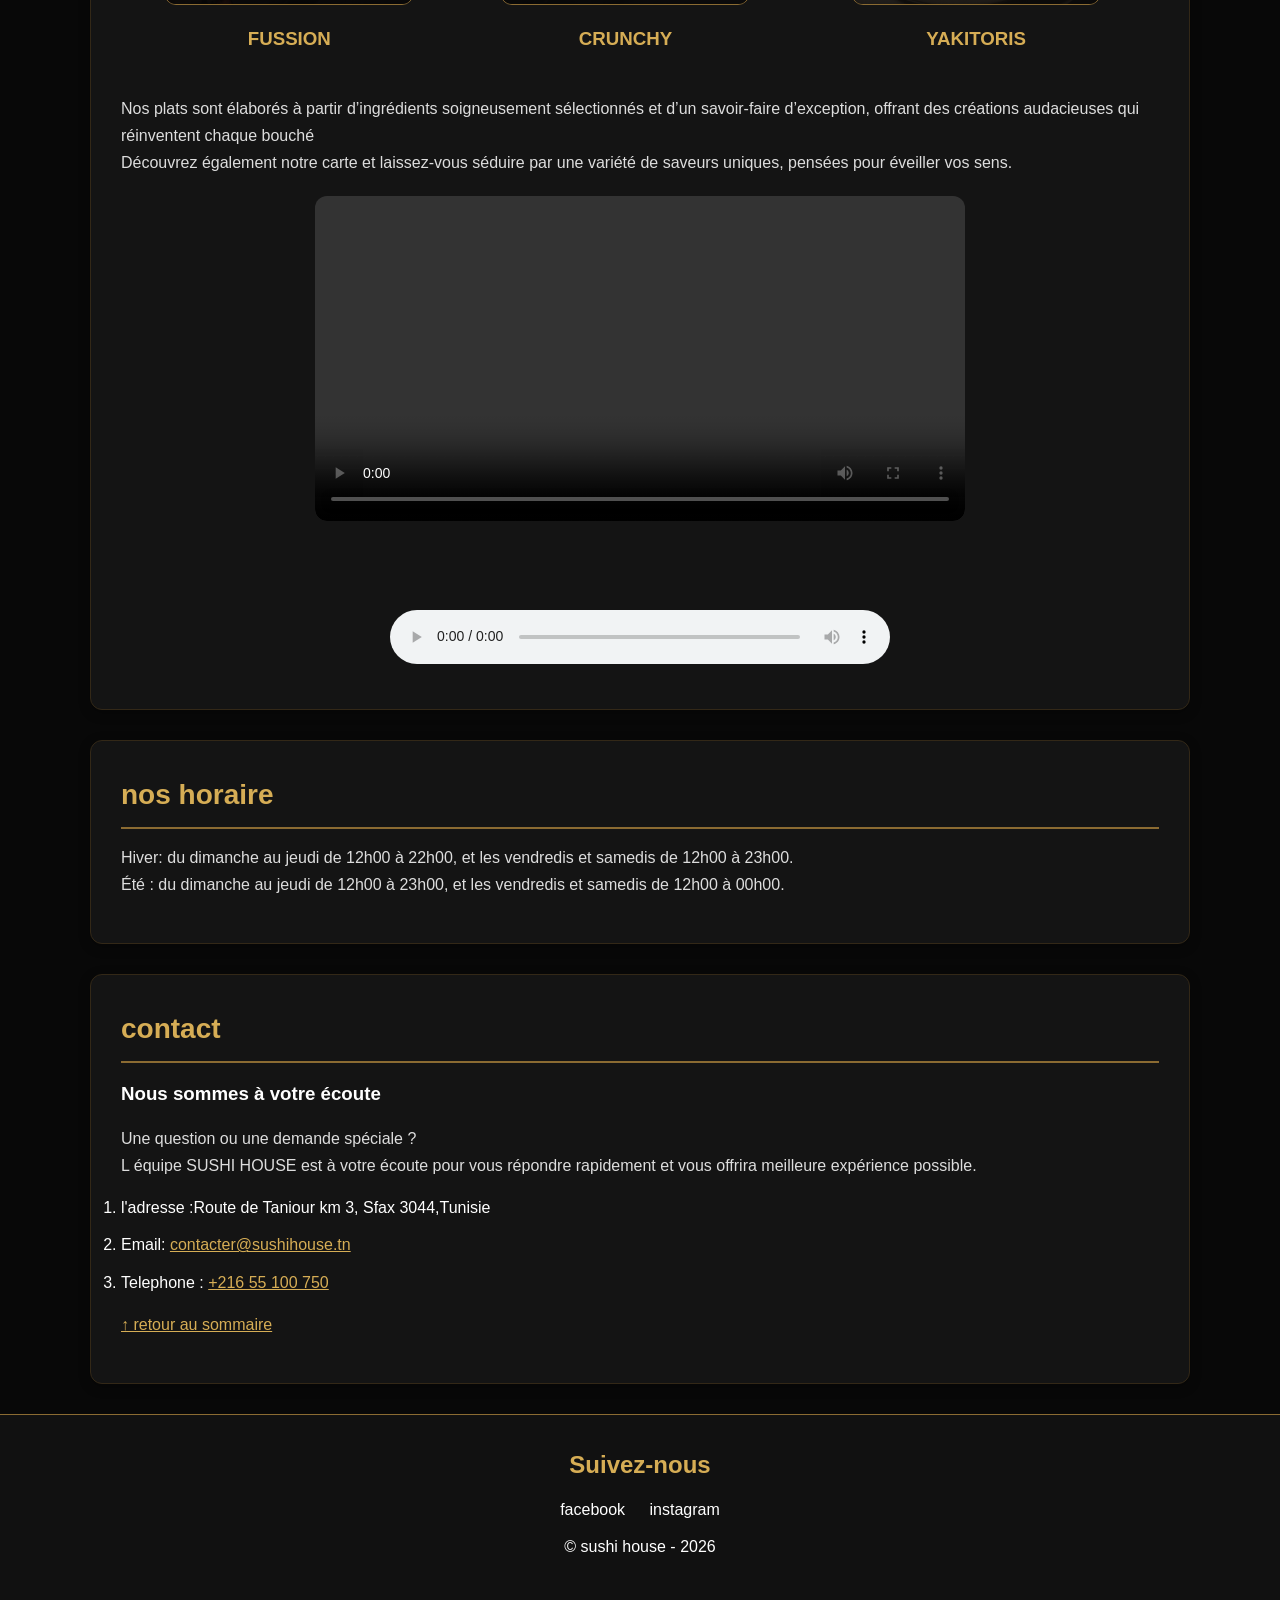
==== commit 5faa002c: "corriger erreur" ====
--- a/index.html
+++ b/index.html
@@ -92,7 +92,7 @@
             <h2>contact</h2>
             <h3>Nous sommes à votre écoute</h3>
             <p>Une question ou une demande spéciale ? <br>
-L équipe SUSHI HOUSE est à votre écoute pour vous répondre rapidement et vous offrirla meilleure expérience possible.</p>
+L équipe SUSHI HOUSE est à votre écoute pour vous répondre rapidement et vous offrira meilleure expérience possible.</p>
             <ol>
                 <li>l'adresse :Route de Taniour km 3, Sfax 3044,Tunisie</li>
                 <li>Email: <a href="mailto:contact@sushihouse.tn">contacter@sushihouse.tn</a></li>
--- a/css/style.css
+++ b/css/style.css
@@ -1,4 +1,7 @@
 
+/* =========================
+   GENERAL
+========================= */
 
 * {
     box-sizing: border-box;
@@ -12,29 +15,27 @@
 
 body {
     font-family: Arial, sans-serif;
-    background-color: #f8f5f0;
-    color: #292323;
+    background-color: #080808;
+    color: #ffffff;
     line-height: 1.7;
 }
 
+/* =========================
+   HEADER
+========================= */
 
 header {
-    background-color: #f5e6d3;
-    color: rgb(206, 8, 8);
+    background-color: #080808;
+    color: #d6ad55;
     text-align: center;
     padding: 35px 20px;
 }
-form {
-    max-width: 600px;
-    background-color: #f5e6d3;
-    padding: 20px;
-    border-radius: 10px;
-    box-shadow: 0 4px 12px rgba(0, 0, 0, 0.1);
-}
+
 header h1 {
     font-size: 45px;
-    color: #e63946;
+    color: #d6ad55;
     margin-bottom: 15px;
+    letter-spacing: 3px;
 }
 
 header figure {
@@ -55,90 +56,108 @@
 }
 
 figcaption {
-    color: #f74159f5;
+    color: #d6ad55;
     font-style: italic;
 }
 
 header p {
     max-width: 800px;
     margin: 15px auto;
-}
-
+    color: #dddddd;
+}
+
+/* =========================
+   FORM
+========================= */
+
+form {
+    max-width: 600px;
+    margin: 20px auto;
+    background-color: #151515;
+    color: white;
+    padding: 20px;
+    border-radius: 10px;
+    border: 1px solid #8b6b32;
+}
+
+/* =========================
+   NAVIGATION
+========================= */
 
 nav {
-    background-color: #a8202b;
-    padding: 15px;
+    background-color: #111111;
+    padding: 20px;
     position: sticky;
     top: 0;
     z-index: 10;
-}
-
-nav ol {
+    border-bottom: 1px solid #8b6b32;
+}
+
+nav ol,
+nav ul {
     list-style: none;
     display: flex;
     justify-content: center;
+    align-items: center;
     flex-wrap: wrap;
     gap: 25px;
 }
 
 nav a {
-    color: white;
+    display: inline-block;
+    color: #d6ad55;
     text-decoration: none;
     font-weight: bold;
-    transition: color 0.3s;
+    font-size: 16px;
+    padding: 10px 25px;
+    border: 1px solid #8b6b32;
+    border-radius: 25px;
+    transition: all 0.4s ease;
 }
 
 nav a:hover {
-    color: #ffd6a5;
-}
-
-ul {
-    list-style: none;
-    display: flex;
-    justify-content: center;
-    gap: 25px;
-}
-
-ul a {
-    text-decoration: none;
-    color: white;
-    background-color: #a8202b;
-    padding: 10px 20px;
-    border-radius: 8px;
-    display: inline-block;
-}
-
-ul a:hover {
-    background-color: #e63946;
-    transform: scale(1.05);
-}
+    background-color: #d6ad55;
+    color: #080808;
+    transform: translateY(-4px);
+    box-shadow: 0 5px 15px rgba(214, 173, 85, 0.35);
+}
+
+/* =========================
+   MAIN
+========================= */
+
 main {
     width: 90%;
     max-width: 1100px;
     margin: 30px auto;
 }
 
+/* =========================
+   SECTIONS
+========================= */
 
 section {
-    background-color: white;
+    background-color: #141414;
+    color: #ffffff;
     padding: 30px;
     margin-bottom: 30px;
     border-radius: 12px;
-    box-shadow: 0 3px 12px rgba(0, 0, 0, 0.08);
+    border: 1px solid #332817;
+    box-shadow: 0 3px 12px rgba(0, 0, 0, 0.3);
 }
 
 section h2 {
-    color: #a8202b;
+    color: #d6ad55;
     font-size: 28px;
     margin-bottom: 15px;
-    border-bottom: 2px solid #e8b5a0;
+    border-bottom: 2px solid #8b6b32;
     padding-bottom: 8px;
 }
 
 section p {
     margin: 15px 0;
-}
-
+    color: #dddddd;
+}
 
 section ul {
     padding-left: 25px;
@@ -149,9 +168,33 @@
 }
 
 strong {
-    color: #a8202b;
-}
-
+    color: #d6ad55;
+}
+
+/* =========================
+   LISTS AND LINKS
+========================= */
+
+ul {
+    list-style: none;
+}
+
+a {
+    transition: 0.3s;
+}
+
+section a {
+    color: #d6ad55;
+}
+
+section a:hover {
+    color: #ffffff;
+    text-decoration: none;
+}
+
+/* =========================
+   TABLE AND IMAGES
+========================= */
 
 table {
     width: 100%;
@@ -161,6 +204,7 @@
 
 td {
     padding: 10px;
+    color: white;
 }
 
 td img {
@@ -169,20 +213,24 @@
     height: 200px;
     object-fit: cover;
     border-radius: 12px;
-    transition: transform 0.4s ease, box-shadow 0.4s ease;
-}
-
+    border: 1px solid #8b6b32;
+    transition: transform 0.4s ease,
+                box-shadow 0.4s ease;
+}
 
 td img:hover {
-    transform: scale(1.08);
-    box-shadow: 0 8px 20px rgba(0, 0, 0, 0.25);
+    transform: scale(1.05);
+    box-shadow: 0 8px 20px rgba(214, 173, 85, 0.25);
 }
 
 td h3 {
-    color: #a8202b;
+    color: #d6ad55;
     margin-top: 10px;
 }
 
+/* =========================
+   VIDEO AND AUDIO
+========================= */
 
 video {
     width: 100%;
@@ -199,30 +247,20 @@
     margin: 15px auto;
 }
 
-
-a {
-    transition: 0.3s;
-}
-
-section a {
-    color: #a8202b;
-}
-
-section a:hover {
-    color: #e63946;
-    text-decoration: none;
-}
-
+/* =========================
+   FOOTER
+========================= */
 
 footer {
-    background-color: #813f3f;
+    background-color: #111111;
     color: white;
     text-align: center;
     padding: 30px;
+    border-top: 1px solid #8b6b32;
 }
 
 footer h2 {
-    color: #e63946;
+    color: #d6ad55;
     margin-bottom: 10px;
 }
 
@@ -233,12 +271,120 @@
 }
 
 footer a:hover {
-    color: #f2c6a0;
+    color: #d6ad55;
 }
 
 footer p {
     margin: 10px;
 }
+
+/* =========================
+   PRIX - MENU
+========================= */
+
+.menu-container {
+    display: grid;
+    grid-template-columns: 1fr 1fr;
+    gap: 20px;
+}
+
+.menu-item {
+    position: relative;
+    overflow: hidden;
+    min-height: 230px;
+    padding: 25px;
+
+    background-size: cover;
+    background-position: center;
+    background-repeat: no-repeat;
+
+    border-radius: 12px;
+    border: 1px solid #8b6b32;
+
+    transition: transform 0.4s ease,
+                box-shadow 0.4s ease;
+}
+
+/* BACKGROUND DES MENUS */
+
+.menu-item:nth-child(1) {
+    background-image: url("../images/menu1.png");
+}
+
+.menu-item:nth-child(2) {
+    background-image: url("../images/menu2.png");
+}
+
+.menu-item:nth-child(3) {
+    background-image: url("../images/menu3.png");
+}
+
+.menu-item:nth-child(4) {
+    background-image: url("../images/menu4.png");
+}
+
+.menu-item:nth-child(5) {
+    background-image: url("../images/dessert.png");
+}
+
+/* OVERLAY SOMBRE */
+
+.menu-item::before {
+    content: "";
+    position: absolute;
+    inset: 0;
+    background: rgba(0, 0, 0, 0.55);
+    z-index: 0;
+}
+
+/* TEXTE AU-DESSUS */
+
+.menu-item .details {
+    position: relative;
+    z-index: 1;
+}
+
+.menu-item .details h2 {
+    color: #d6ad55;
+}
+
+.menu-item .details p,
+.menu-item .details li,
+.menu-item .details .price {
+    color: white;
+}
+
+/* CACHER LES IMAGES HTML */
+
+.menu-item > img {
+    display: none;
+}
+
+/* DESSERT SUR TOUTE LA LARGEUR */
+
+.menu-item.dessert {
+    background-size: contain;
+    background-position: center;
+    background-repeat: no-repeat;
+    background-color: #080808;
+    min-height: 350px;
+}
+
+.menu-item.dessert::before {
+    background: rgba(0, 0, 0, 0.25);
+}
+
+/* HOVER */
+
+.menu-item:hover {
+    transform: translateY(-4px);
+    box-shadow: 0 5px 18px rgba(214, 173, 85, 0.2);
+}
+
+/* =========================
+   TABLETTE
+========================= */
+
 @media (max-width: 768px) {
 
     main {
@@ -253,16 +399,27 @@
         width: 100%;
     }
 
+    nav ol,
     nav ul {
-        flex-wrap: wrap;
-        gap: 10px;
+        gap: 15px;
     }
 
     section {
         padding: 20px;
     }
-}
-
+
+    .menu-container {
+        grid-template-columns: 1fr;
+    }
+
+    .menu-item.dessert {
+        grid-column: auto;
+    }
+}
+
+/* =========================
+   SMARTPHONE
+========================= */
 
 @media (max-width: 480px) {
 
@@ -274,9 +431,16 @@
         height: 200px;
     }
 
+    nav ol,
     nav ul {
-        flex-direction: column;
-        align-items: center;
+        flex-direction: row;
+        justify-content: center;
+        gap: 12px;
+    }
+
+    nav a {
+        font-size: 13px;
+        padding: 8px 15px;
     }
 
     section h2 {
@@ -295,4 +459,17 @@
     video {
         width: 100%;
     }
-}
+
+    .menu-container {
+        grid-template-columns: 1fr;
+    }
+
+    .menu-item {
+        min-height: 200px;
+        padding: 20px;
+    }
+
+    .menu-item.dessert {
+        grid-column: auto;
+    }
+}
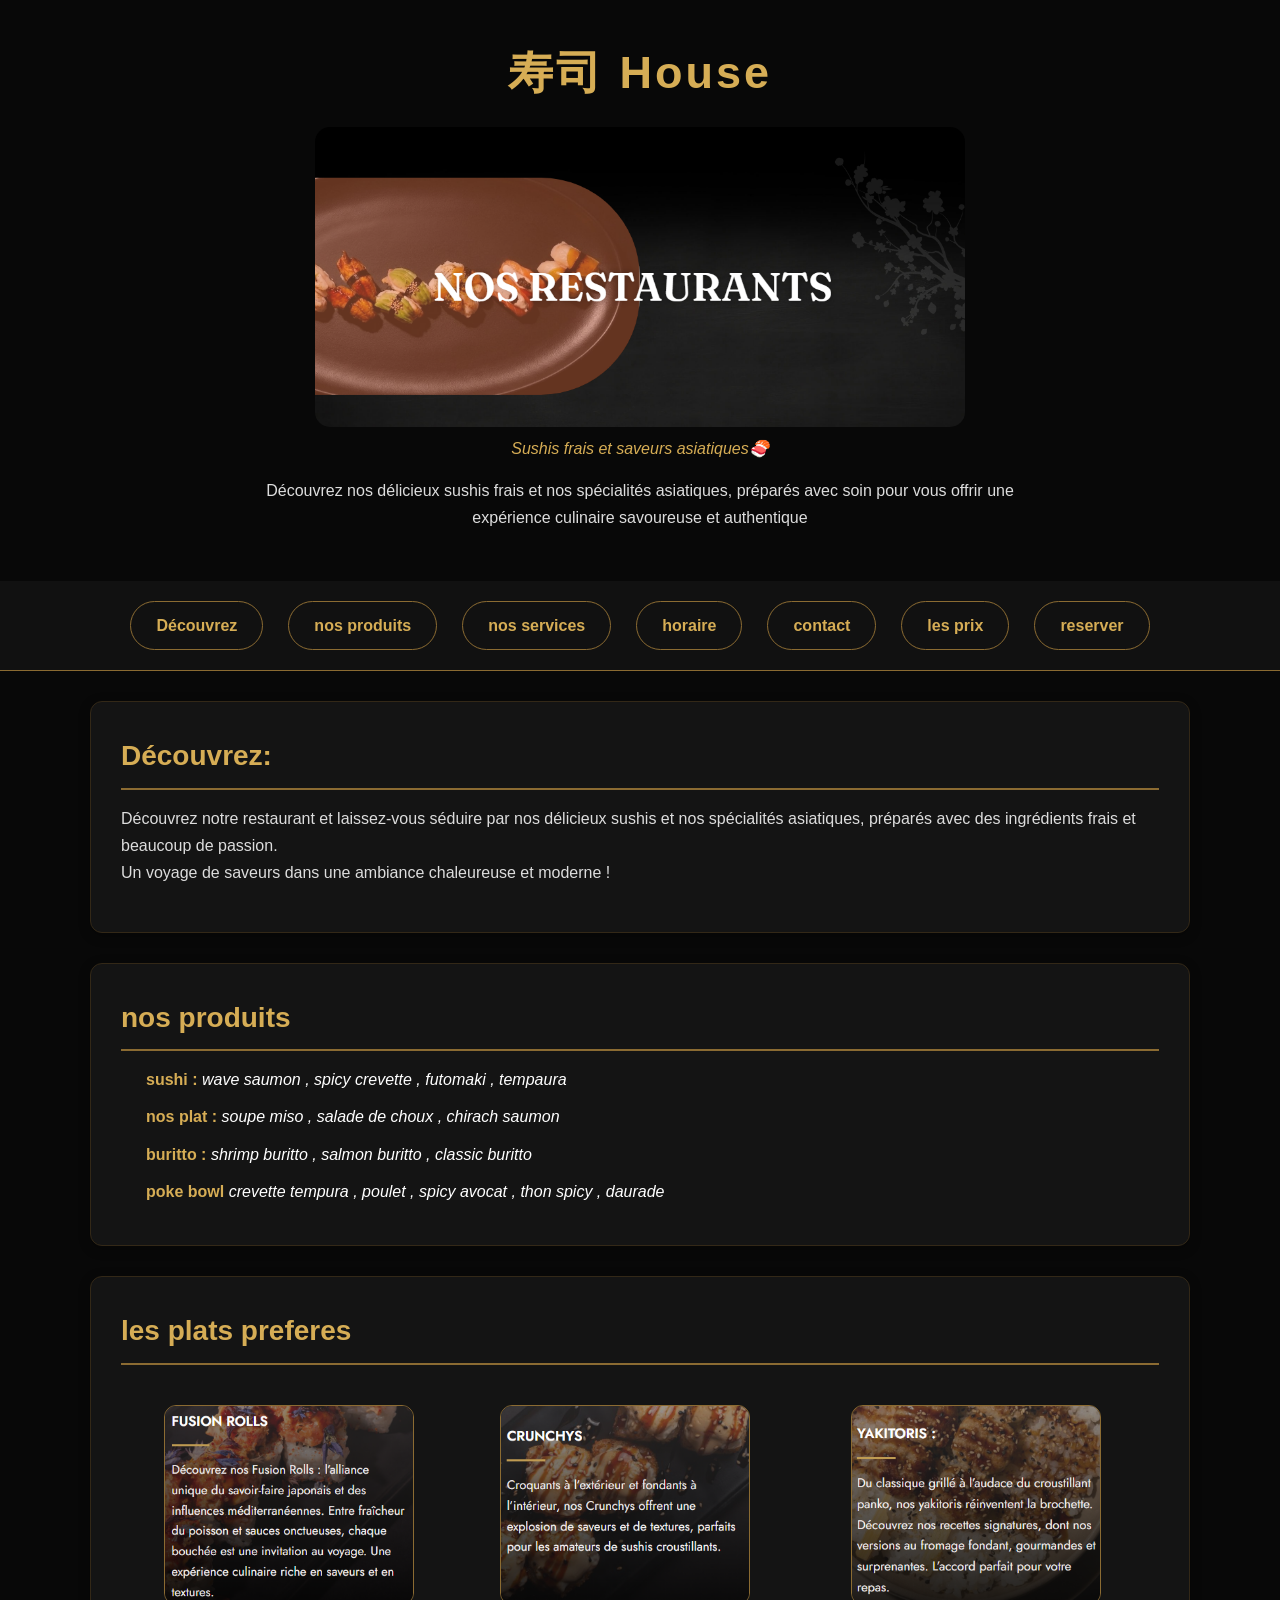
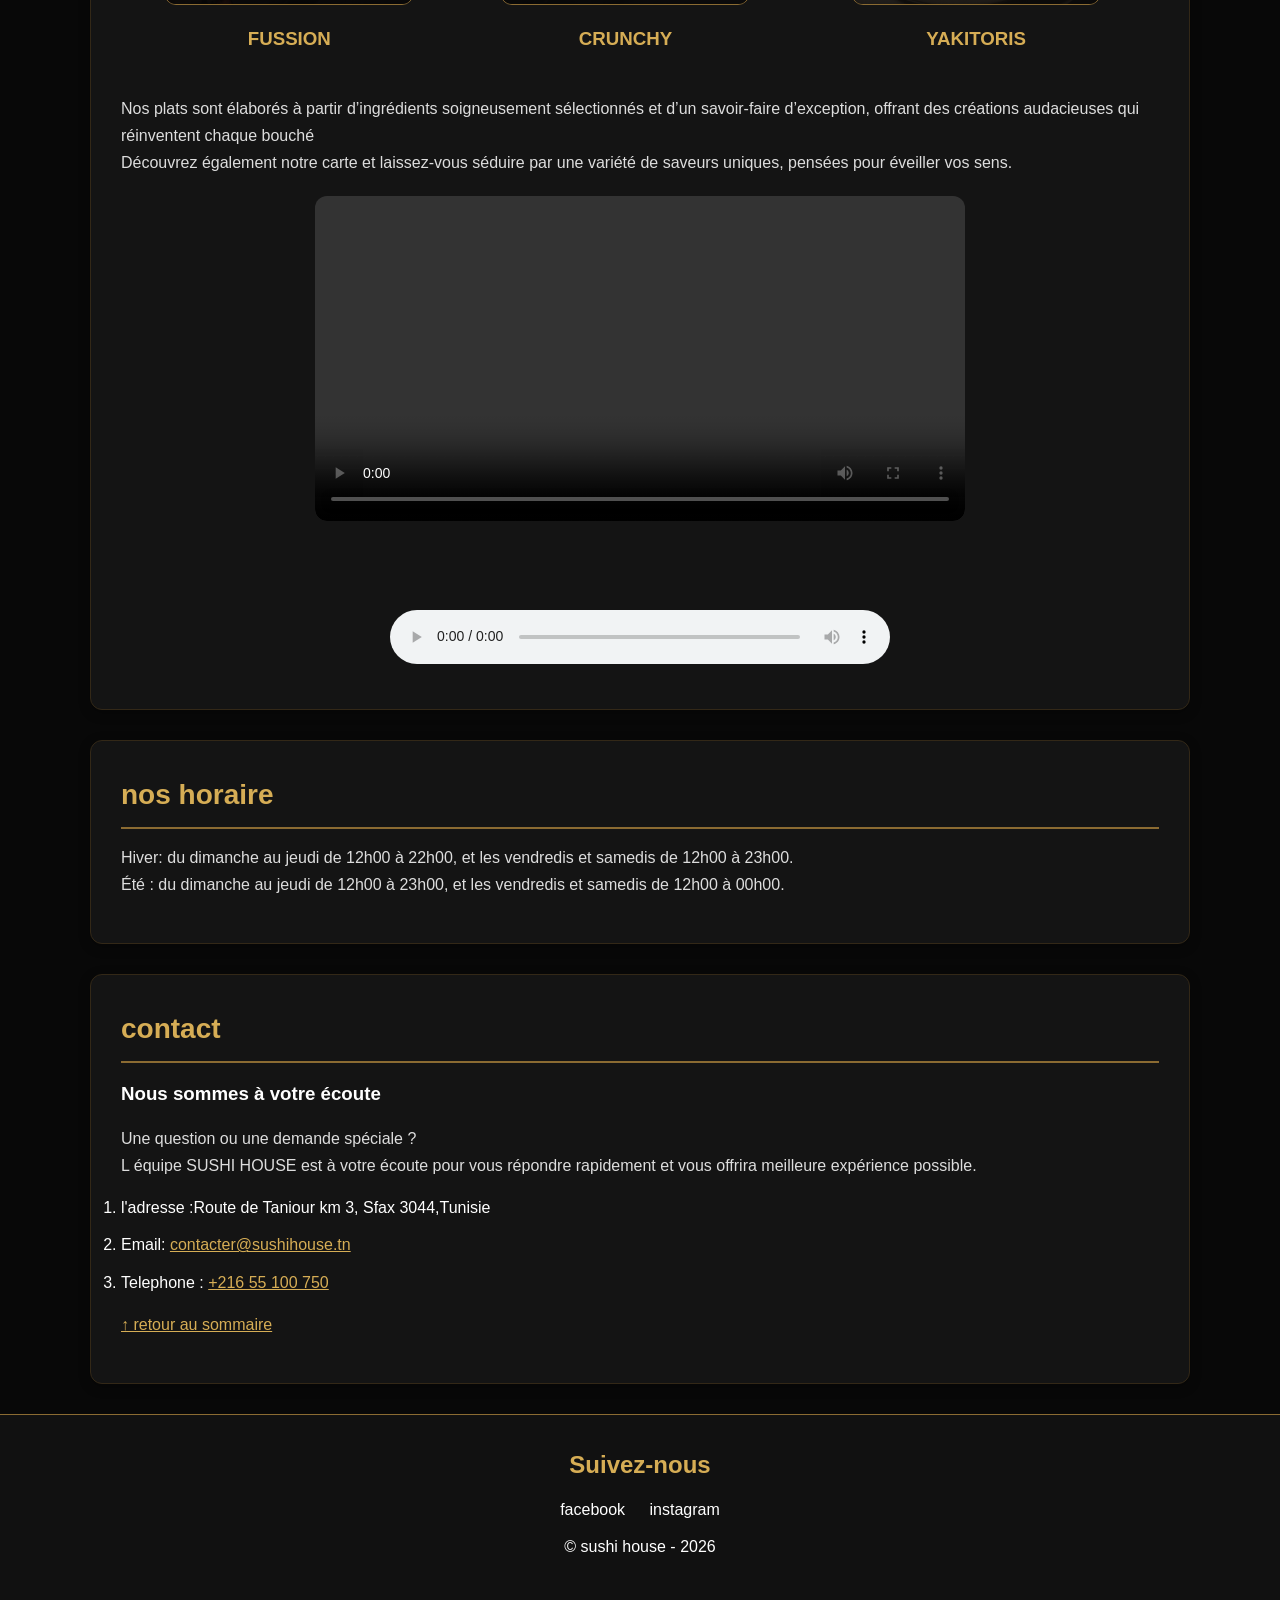
==== commit b14c4b3c: "ajouter la page javascript et ajouter les id a la page reservation" ====
--- a/index.html
+++ b/index.html
@@ -10,6 +10,7 @@
 <body>
     <header>
         <h1 >寿司 House</h1>
+        <script src="js/java.js" defer></script>
         <figure>
             <img src="images/sushi.png" alt="Devanture du restaurant Sushi House">
             <figcaption>Sushis frais et saveurs asiatiques🍣</figcaption>
@@ -21,8 +22,8 @@
             <li><a href=#decouvre>Découvrez</a></li>
             <li><a href=#produits>nos produits</a></li>
             <li><a href=#services>nos services</a></li>
-            <li><a href=#contact>contact</a></li>
             <li><a href="#horaire">horaire</a></li>
+            <li><a href="#contact">contact</a></li>
             <li><a href="prix.html">les prix</a></li>
             <li><a href="reservation.html">reserver</a></li>
         </ol>
--- a/css/style.css
+++ b/css/style.css
@@ -473,3 +473,23 @@
         grid-column: auto;
     }
 }
+
+
+/* Champ invalide */
+.invalide {
+    background-color: #ffcccc !important;
+    border: 2px solid red !important;
+}
+
+/* Champ valide */
+.valide {
+    background-color: #ccffcc !important;
+    border: 2px solid green !important;
+}
+
+/* Transition */
+input, select {
+    transition: 0.3s;
+}
+
+
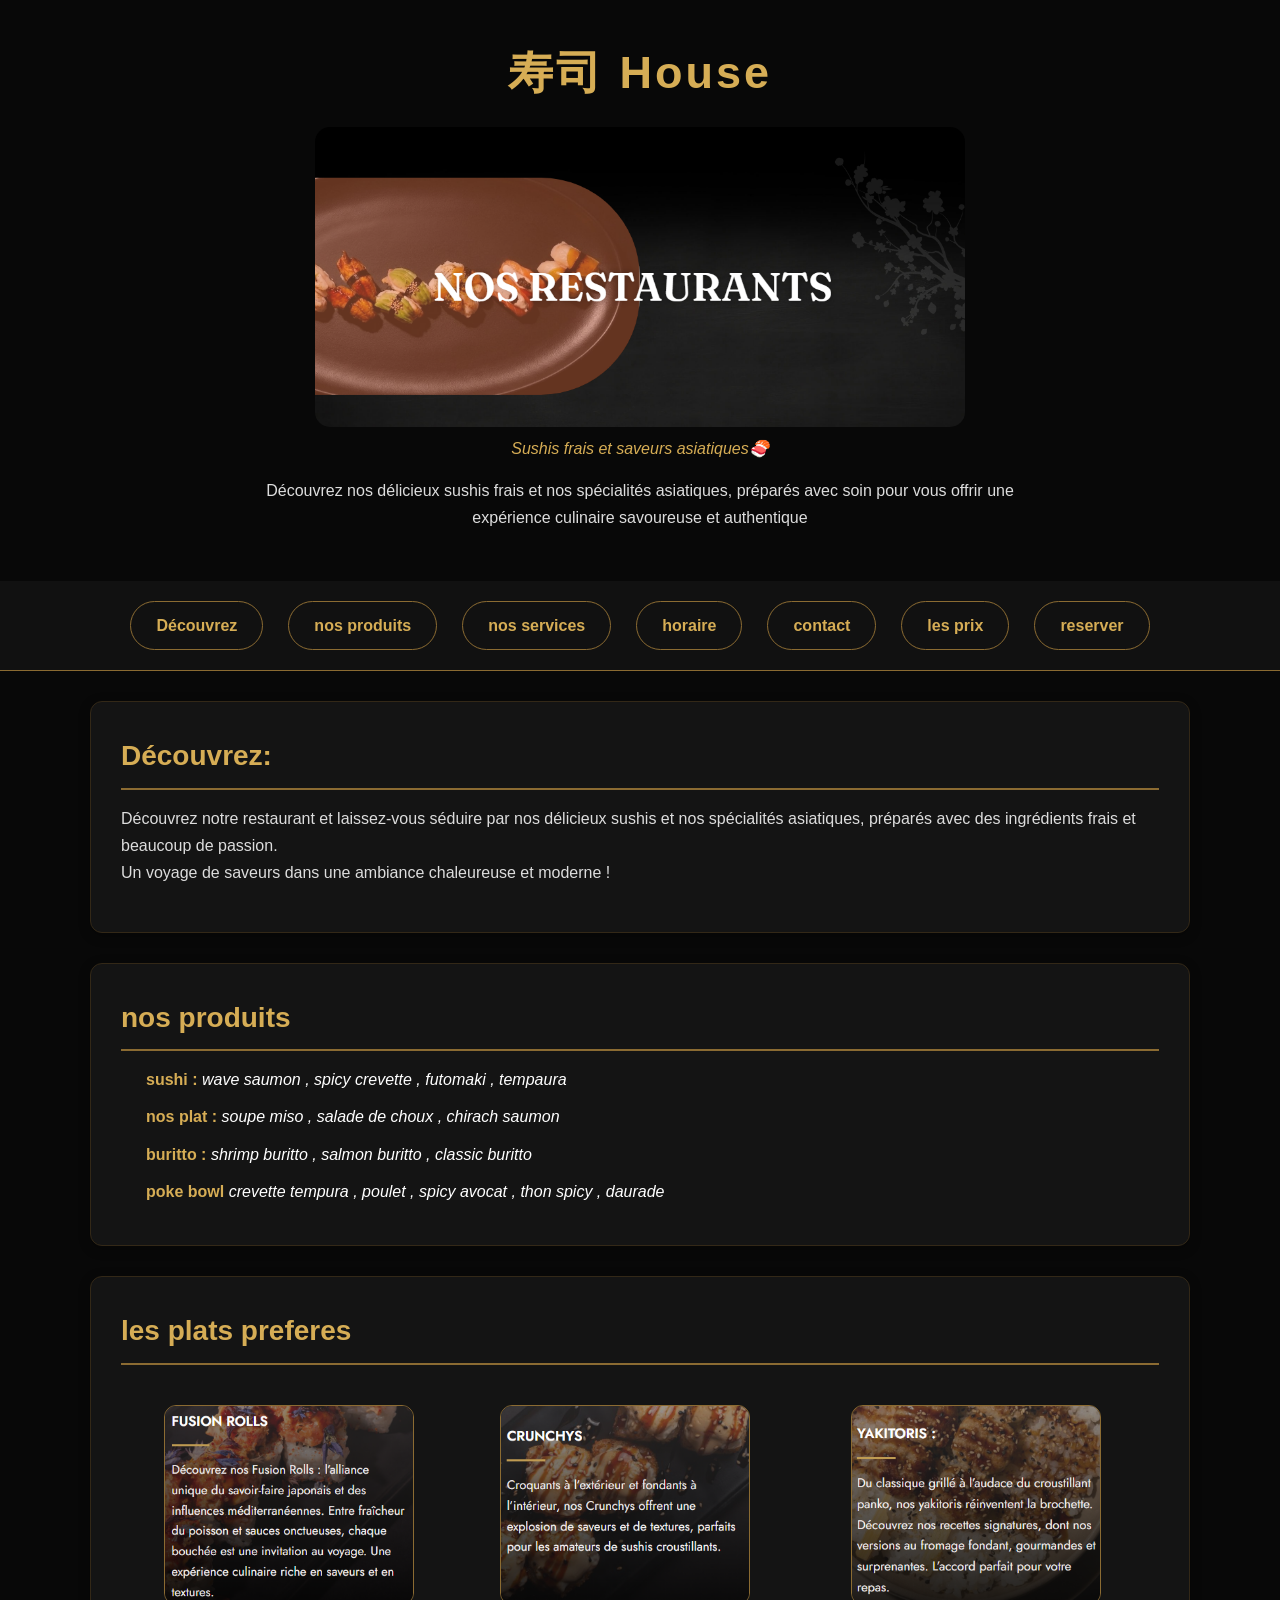
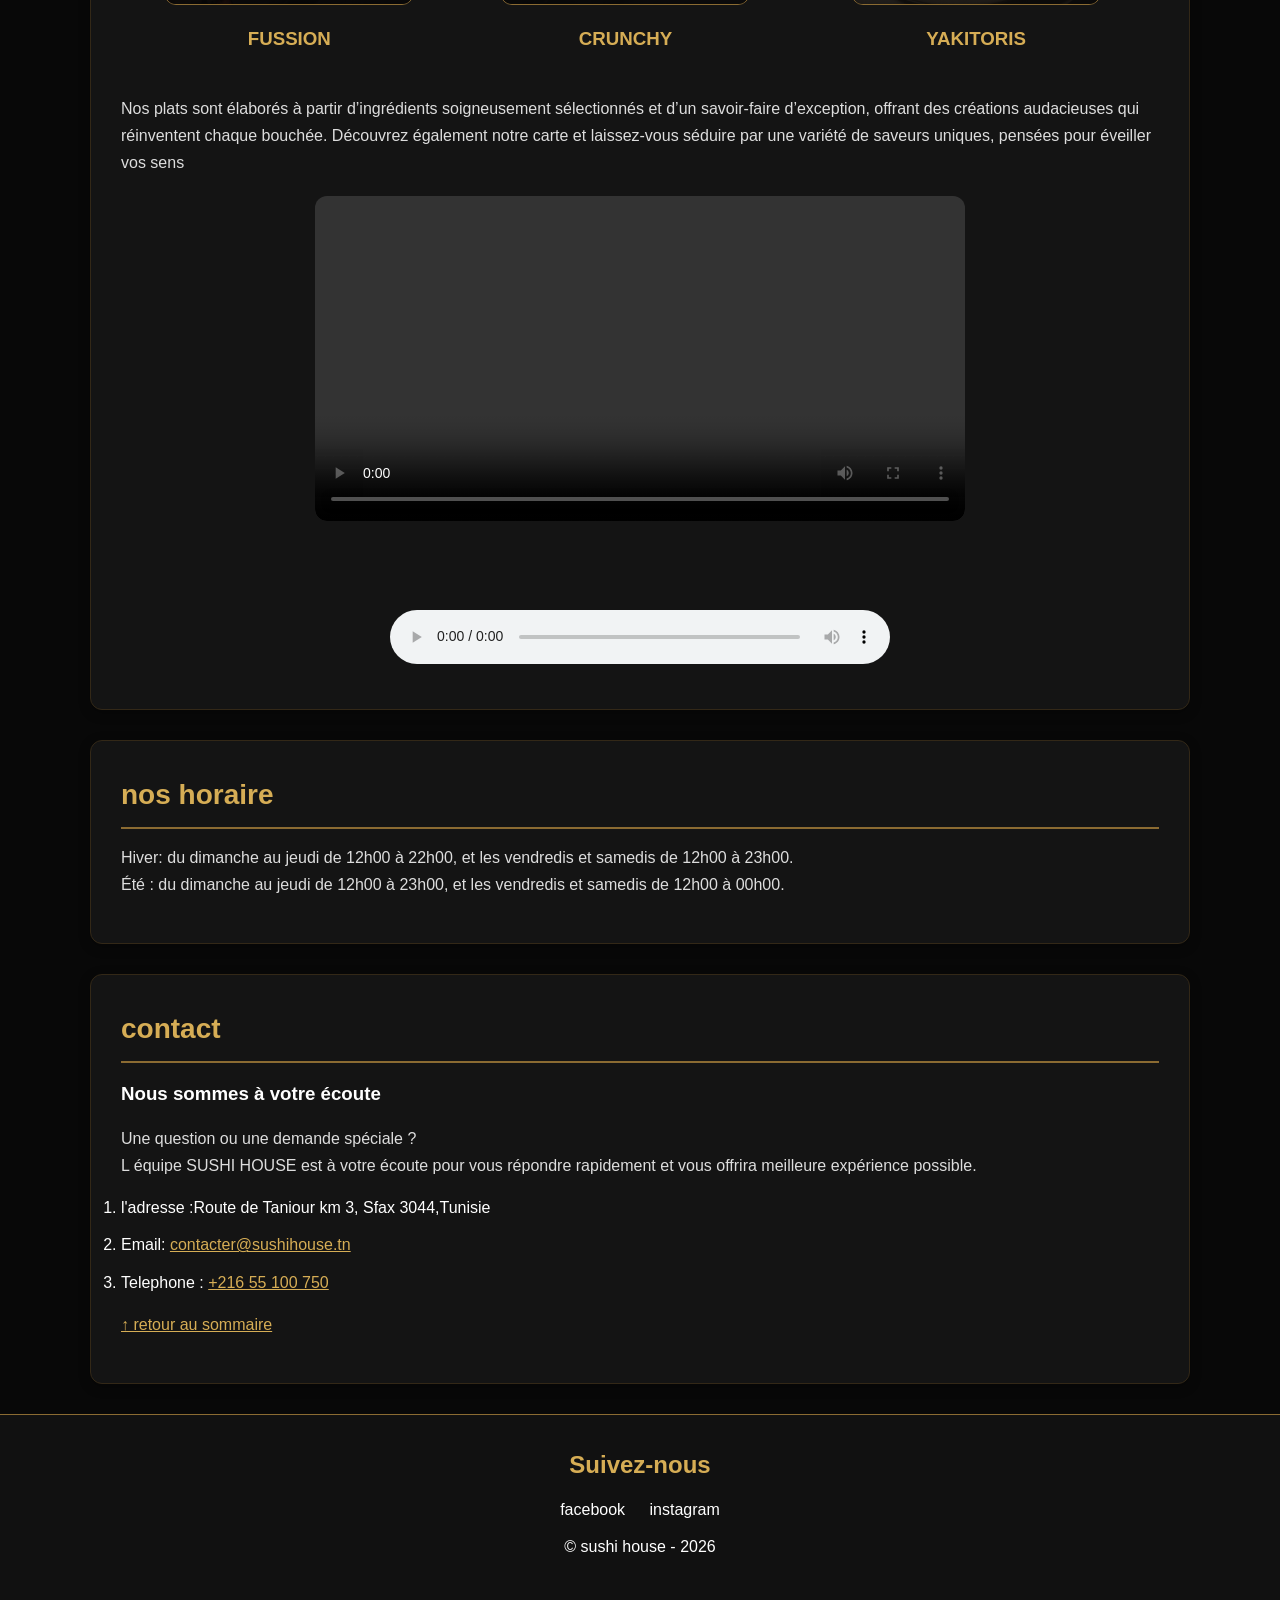
==== commit 8b7df1d9: "corriger les erreurs" ====
--- a/index.html
+++ b/index.html
@@ -5,12 +5,12 @@
     <meta name="viewport" content="width=device-width, initial-scale=1.0">
     <title>Sushi House — 寿司 House un restaurant de sushi asiatique</title>
     <link rel="stylesheet" href="css/style.css">
+    <script src="js/java.js" defer></script>
     
 </head>
 <body>
     <header>
         <h1 >寿司 House</h1>
-        <script src="js/java.js" defer></script>
         <figure>
             <img src="images/sushi.png" alt="Devanture du restaurant Sushi House">
             <figcaption>Sushis frais et saveurs asiatiques🍣</figcaption>
@@ -68,9 +68,9 @@
                 </tr>
                 
             </table>
+<p>Nos plats sont élaborés à partir d’ingrédients soigneusement sélectionnés et d’un savoir-faire d’exception, offrant des créations audacieuses qui réinventent chaque bouchée.
 
-            <p>Nos plats sont élaborés à partir d’ingrédients soigneusement sélectionnés et d’un savoir-faire d’exception, offrant des créations audacieuses qui réinventent chaque bouché<br>
-Découvrez également notre carte et laissez-vous séduire par une variété de saveurs uniques, pensées pour éveiller vos sens.<p>
+    Découvrez également notre carte et laissez-vous séduire par une variété de saveurs uniques, pensées pour éveiller vos sens</p>
             
             <video controls  >
                 <source src="media/house.mp4" type="video/mp4">
--- a/css/style.css
+++ b/css/style.css
@@ -1,47 +1,33 @@
-
-/* =========================
-   GENERAL
-========================= */
 
 * {
     box-sizing: border-box;
     margin: 0;
     padding: 0;
 }
-
 html {
     scroll-behavior: smooth;
 }
-
 body {
     font-family: Arial, sans-serif;
     background-color: #080808;
     color: #ffffff;
     line-height: 1.7;
 }
-
-/* =========================
-   HEADER
-========================= */
-
 header {
     background-color: #080808;
     color: #d6ad55;
     text-align: center;
     padding: 35px 20px;
 }
-
 header h1 {
     font-size: 45px;
     color: #d6ad55;
     margin-bottom: 15px;
     letter-spacing: 3px;
 }
-
 header figure {
     margin: 15px auto;
 }
-
 header img {
     width: 70%;
     max-width: 650px;
@@ -54,36 +40,15 @@
 header img:hover {
     transform: scale(1.04);
 }
-
 figcaption {
     color: #d6ad55;
     font-style: italic;
 }
-
 header p {
     max-width: 800px;
     margin: 15px auto;
     color: #dddddd;
 }
-
-/* =========================
-   FORM
-========================= */
-
-form {
-    max-width: 600px;
-    margin: 20px auto;
-    background-color: #151515;
-    color: white;
-    padding: 20px;
-    border-radius: 10px;
-    border: 1px solid #8b6b32;
-}
-
-/* =========================
-   NAVIGATION
-========================= */
-
 nav {
     background-color: #111111;
     padding: 20px;
@@ -122,19 +87,11 @@
     box-shadow: 0 5px 15px rgba(214, 173, 85, 0.35);
 }
 
-/* =========================
-   MAIN
-========================= */
-
 main {
     width: 90%;
     max-width: 1100px;
     margin: 30px auto;
 }
-
-/* =========================
-   SECTIONS
-========================= */
 
 section {
     background-color: #141414;
@@ -153,60 +110,41 @@
     border-bottom: 2px solid #8b6b32;
     padding-bottom: 8px;
 }
-
 section p {
     margin: 15px 0;
     color: #dddddd;
 }
-
 section ul {
     padding-left: 25px;
 }
-
 section li {
     margin-bottom: 10px;
 }
-
 strong {
     color: #d6ad55;
 }
-
-/* =========================
-   LISTS AND LINKS
-========================= */
-
 ul {
     list-style: none;
 }
-
 a {
     transition: 0.3s;
 }
-
 section a {
     color: #d6ad55;
 }
-
 section a:hover {
     color: #ffffff;
     text-decoration: none;
 }
-
-/* =========================
-   TABLE AND IMAGES
-========================= */
-
 table {
     width: 100%;
     text-align: center;
     border-spacing: 15px;
 }
-
 td {
     padding: 10px;
     color: white;
 }
-
 td img {
     width: 100%;
     max-width: 250px;
@@ -217,21 +155,14 @@
     transition: transform 0.4s ease,
                 box-shadow 0.4s ease;
 }
-
 td img:hover {
     transform: scale(1.05);
     box-shadow: 0 8px 20px rgba(214, 173, 85, 0.25);
 }
-
 td h3 {
     color: #d6ad55;
     margin-top: 10px;
 }
-
-/* =========================
-   VIDEO AND AUDIO
-========================= */
-
 video {
     width: 100%;
     max-width: 650px;
@@ -239,18 +170,67 @@
     display: block;
     margin: 20px auto;
 }
-
 audio {
     width: 100%;
     max-width: 500px;
     display: block;
     margin: 15px auto;
 }
-
-/* =========================
-   FOOTER
-========================= */
-
+form {
+    width: 90%;
+    max-width: 600px;
+    margin: 20px auto;
+    background-color: #151515;
+    color: white;
+    padding: 20px;
+    border-radius: 10px;
+    border: 1px solid #8b6b32;
+}
+form p {
+    margin-bottom: 18px;
+}
+form label {
+    display: inline-block;
+    margin-bottom: 5px;
+    color: #d6ad55;
+    font-weight: bold;
+}
+input,
+select,
+textarea {
+    width: 100%;
+    padding: 12px;
+    font-size: 16px;
+    border: 1px solid #8b6b32;
+    border-radius: 6px;
+    background-color: #222222;
+    color: white;
+    transition: 0.3s;
+}
+input:focus,
+select:focus,
+textarea:focus {
+    outline: 2px solid #d6ad55;
+    outline-offset: 2px;
+}
+textarea {
+    resize: vertical;
+}
+form button {
+    background-color: #d6ad55;
+    color: #080808;
+    padding: 12px 22px;
+    border: none;
+    border-radius: 6px;
+    font-size: 16px;
+    font-weight: bold;
+    cursor: pointer;
+    transition: 0.3s;
+}
+form button:hover {
+    background-color: #8b6b32;
+    color: white;
+}
 footer {
     background-color: #111111;
     color: white;
@@ -258,77 +238,54 @@
     padding: 30px;
     border-top: 1px solid #8b6b32;
 }
-
 footer h2 {
     color: #d6ad55;
     margin-bottom: 10px;
 }
-
 footer a {
     color: white;
     text-decoration: none;
     margin: 10px;
 }
-
 footer a:hover {
     color: #d6ad55;
 }
-
 footer p {
     margin: 10px;
 }
-
-/* =========================
-   PRIX - MENU
-========================= */
-
 .menu-container {
     display: grid;
     grid-template-columns: 1fr 1fr;
     gap: 20px;
 }
-
 .menu-item {
     position: relative;
     overflow: hidden;
     min-height: 230px;
     padding: 25px;
-
     background-size: cover;
     background-position: center;
     background-repeat: no-repeat;
-
     border-radius: 12px;
     border: 1px solid #8b6b32;
-
     transition: transform 0.4s ease,
                 box-shadow 0.4s ease;
 }
-
-/* BACKGROUND DES MENUS */
-
 .menu-item:nth-child(1) {
     background-image: url("../images/menu1.png");
 }
-
 .menu-item:nth-child(2) {
     background-image: url("../images/menu2.png");
 }
-
 .menu-item:nth-child(3) {
     background-image: url("../images/menu3.png");
 }
-
 .menu-item:nth-child(4) {
     background-image: url("../images/menu4.png");
 }
-
 .menu-item:nth-child(5) {
     background-image: url("../images/dessert.png");
 }
-
-/* OVERLAY SOMBRE */
-
 .menu-item::before {
     content: "";
     position: absolute;
@@ -336,32 +293,21 @@
     background: rgba(0, 0, 0, 0.55);
     z-index: 0;
 }
-
-/* TEXTE AU-DESSUS */
-
 .menu-item .details {
     position: relative;
     z-index: 1;
 }
-
 .menu-item .details h2 {
     color: #d6ad55;
 }
-
 .menu-item .details p,
 .menu-item .details li,
 .menu-item .details .price {
     color: white;
 }
-
-/* CACHER LES IMAGES HTML */
-
 .menu-item > img {
     display: none;
 }
-
-/* DESSERT SUR TOUTE LA LARGEUR */
-
 .menu-item.dessert {
     background-size: contain;
     background-position: center;
@@ -369,127 +315,83 @@
     background-color: #080808;
     min-height: 350px;
 }
-
 .menu-item.dessert::before {
     background: rgba(0, 0, 0, 0.25);
 }
-
-/* HOVER */
 
 .menu-item:hover {
     transform: translateY(-4px);
     box-shadow: 0 5px 18px rgba(214, 173, 85, 0.2);
 }
-
-/* =========================
-   TABLETTE
-========================= */
-
 @media (max-width: 768px) {
-
     main {
         width: 95%;
     }
-
     header h1 {
         font-size: 32px;
     }
-
     header img {
         width: 100%;
     }
-
     nav ol,
     nav ul {
         gap: 15px;
     }
-
     section {
         padding: 20px;
     }
-
     .menu-container {
         grid-template-columns: 1fr;
     }
-
-    .menu-item.dessert {
-        grid-column: auto;
-    }
-}
-
-/* =========================
-   SMARTPHONE
-========================= */
-
+}
 @media (max-width: 480px) {
-
     header h1 {
         font-size: 25px;
     }
-
     header img {
         height: 200px;
     }
-
     nav ol,
     nav ul {
         flex-direction: row;
         justify-content: center;
         gap: 12px;
     }
-
     nav a {
         font-size: 13px;
         padding: 8px 15px;
     }
-
     section h2 {
         font-size: 22px;
     }
-
     table {
         border-spacing: 3px;
     }
-
     td img {
         width: 100%;
         height: 100px;
     }
-
     video {
         width: 100%;
     }
-
     .menu-container {
         grid-template-columns: 1fr;
     }
-
     .menu-item {
         min-height: 200px;
         padding: 20px;
     }
-
     .menu-item.dessert {
-        grid-column: auto;
-    }
-}
-
-
-/* Champ invalide */
+        min-height: 250px;
+    }
+}
 .invalide {
     background-color: #ffcccc !important;
+    color: #222222 !important;
     border: 2px solid red !important;
 }
-
-/* Champ valide */
 .valide {
     background-color: #ccffcc !important;
+    color: #222222 !important;
     border: 2px solid green !important;
-}
-
-/* Transition */
-input, select {
-    transition: 0.3s;
-}
-
-
+}
